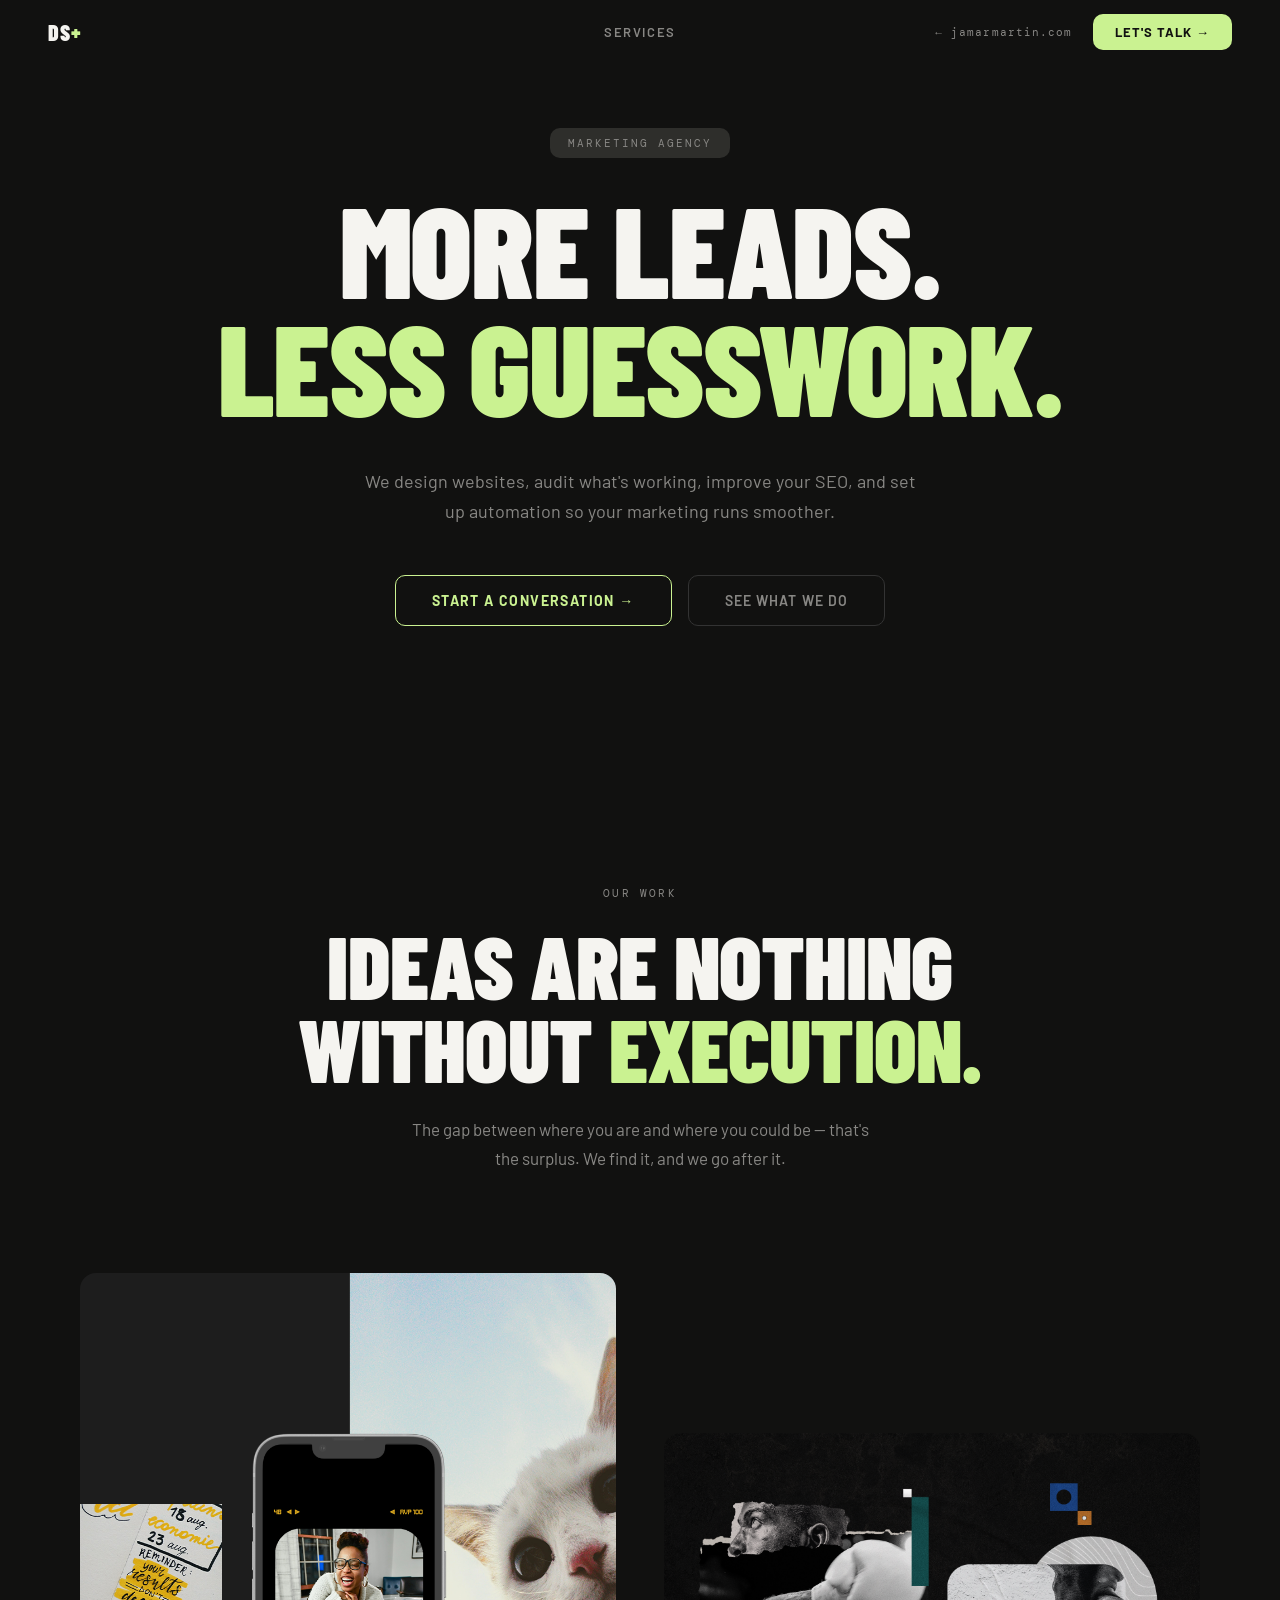
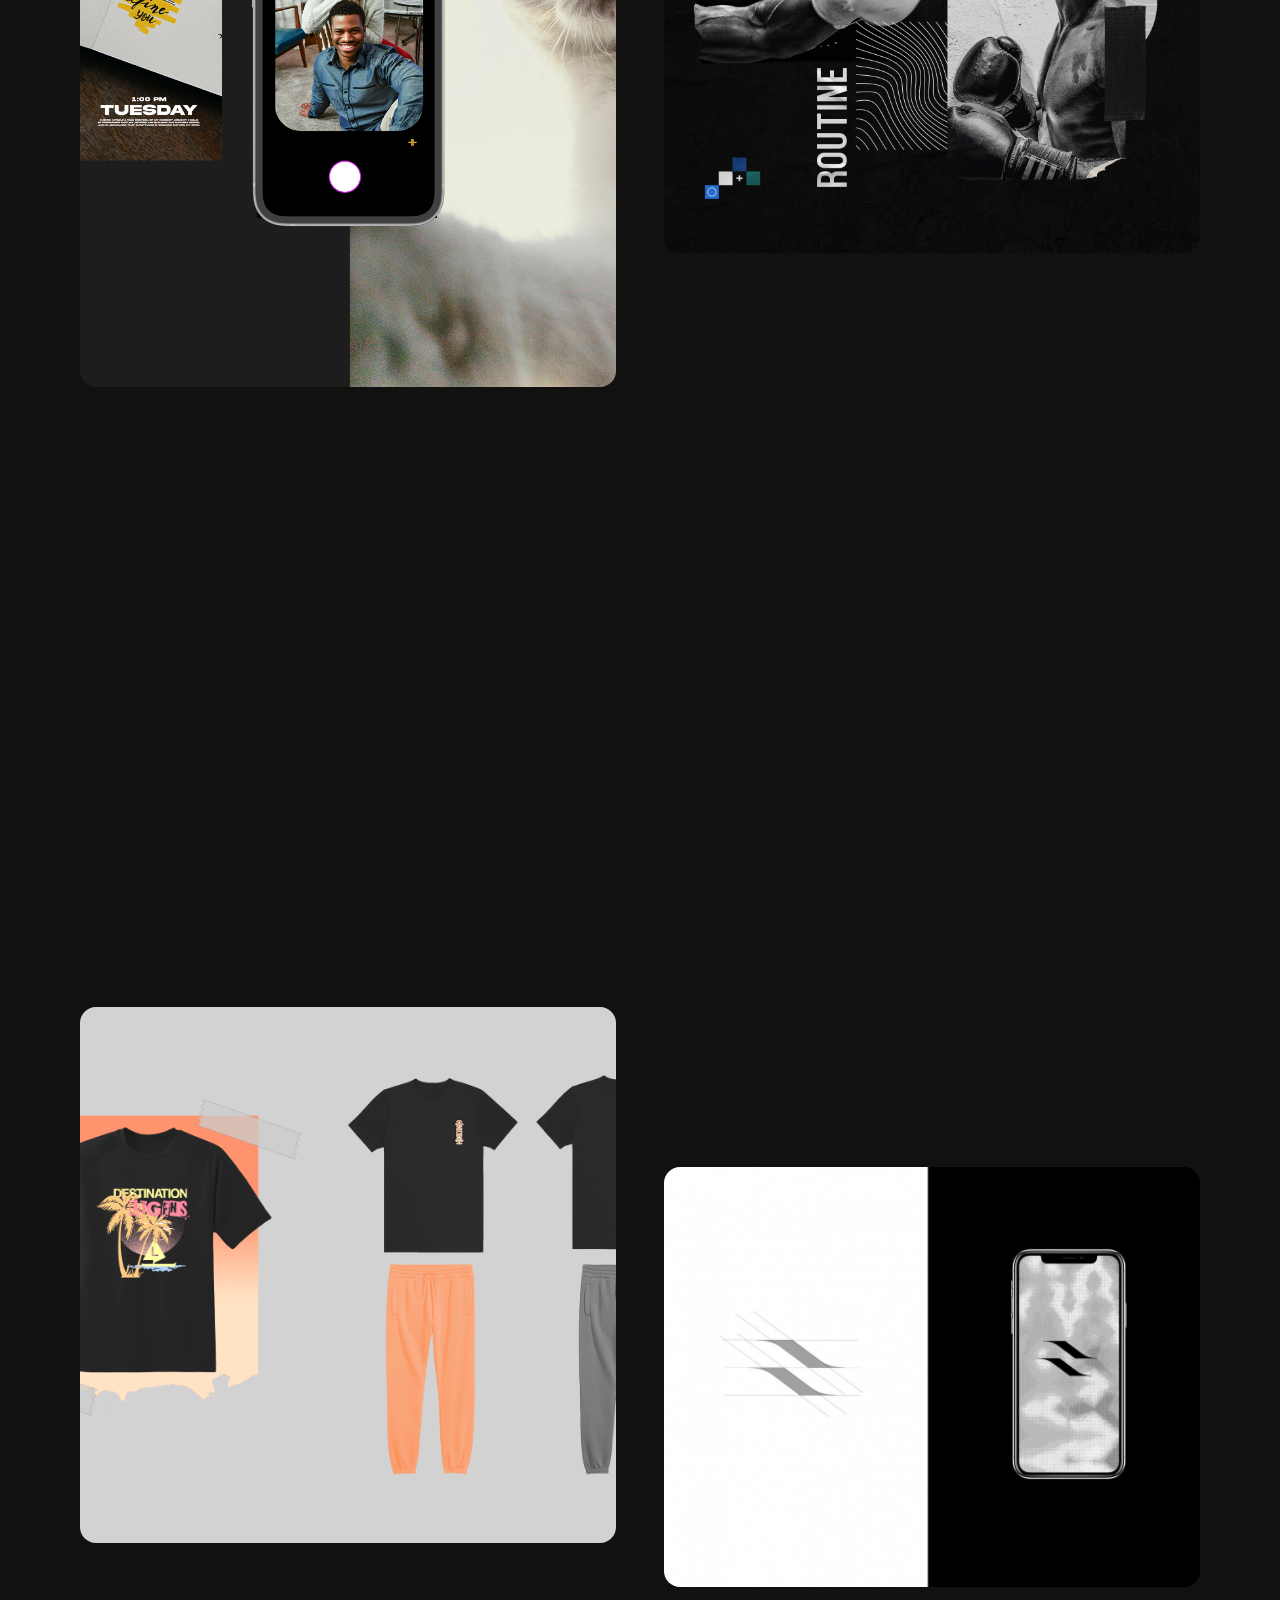
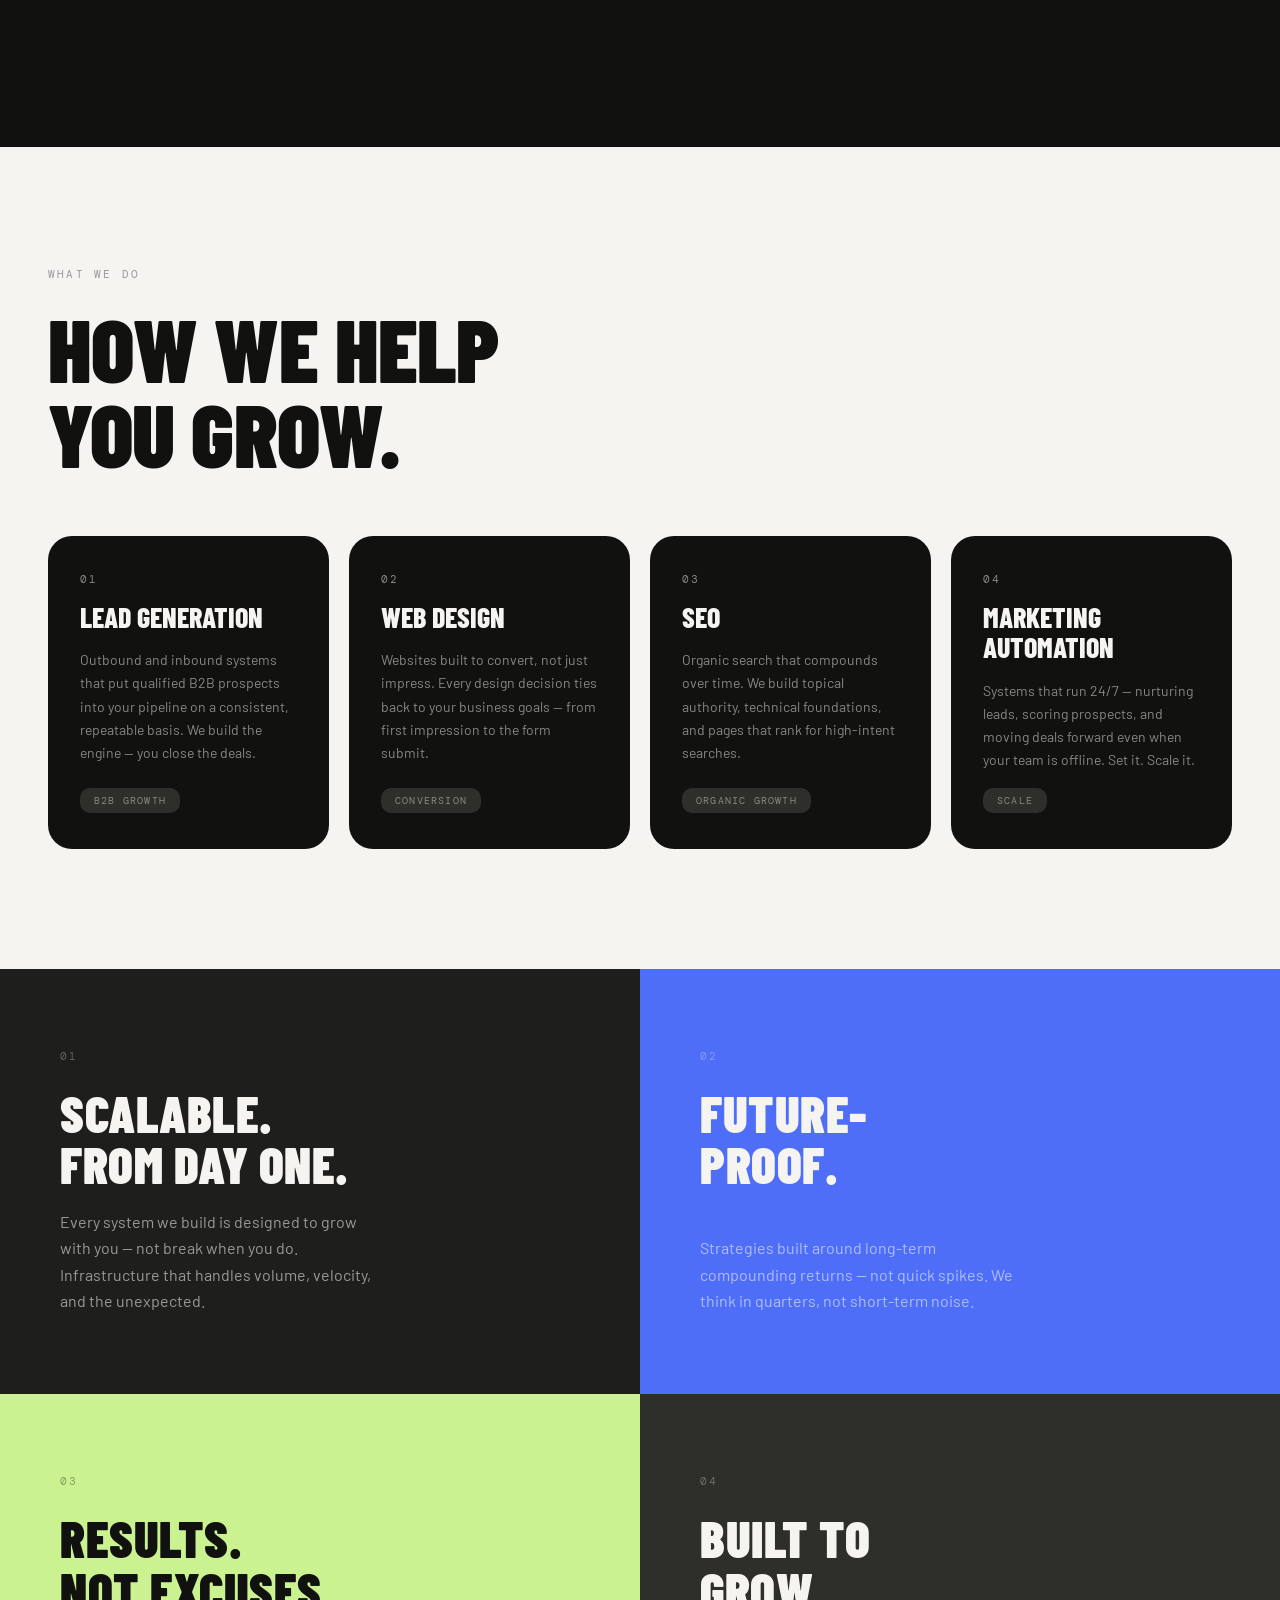
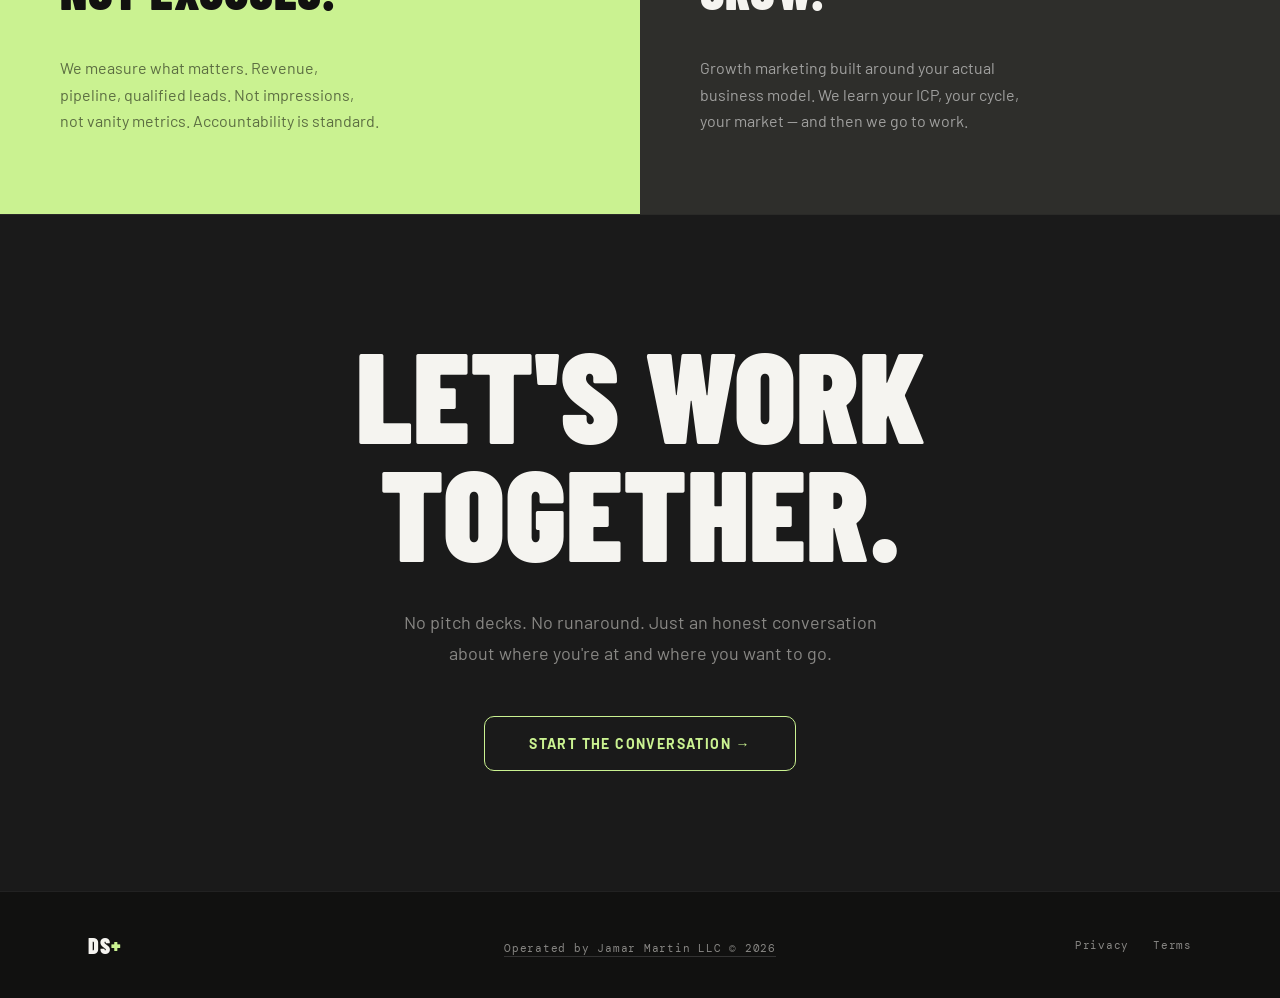
==== digital/index.html @ c79d4643 "Update index.html" ====
<!DOCTYPE html>
<html lang="en">
<head>
  <meta charset="UTF-8">
  <meta name="viewport" content="width=device-width, initial-scale=1.0">
  <link rel="preconnect" href="https://fonts.googleapis.com">
  <link href="https://fonts.googleapis.com/css2?family=Barlow+Condensed:wght@700;800;900&family=Barlow:wght@400;500;600&family=DM+Mono:wght@300;400&display=swap" rel="stylesheet">
  <link rel="icon" type="image/png" href="/digital/img/favicon.png">
  <link rel="stylesheet" href="/digital/digital.css">
  <title>Digital Surplus | Lead Generation & Web Design</title>
</head>
<body>
<!-- NAV -->
<div class="nav-wrap" id="mainNav"><nav>
  <a href="/digital/" class="nav-logo">DS<span>+</span></a>
  <div class="nav-center">
    <a href="/digital/services">Services</a>
  </div>
  <div class="nav-right">
    <a href="https://jamarmartin.com" class="nav-back">← jamarmartin.com</a>
    <a href="/digital/contact" class="nav-cta">Let's Talk →</a>
  </div>
</nav></div>

<!-- HERO -->
<section class="hero">
  <div class="hero-tag">Marketing Agency</div>
  <h1>
    More Leads.<br>
    <em>Less Guesswork.</em>
  </h1>
  <p class="hero-sub">We design websites, audit what's working, improve your SEO, and set up automation so your marketing runs smoother.</p>
  <div class="hero-btns">
    <a href="/digital/contact" class="btn-primary">Start a Conversation →</a>
    <a href="/digital/services" class="btn-outline">See What We Do</a>
  </div>
</section>

<!-- WORK SHOWCASE -->
<section class="work-section">
  <div class="work-header">
    <div class="work-label">Our Work</div>
    <h2 class="work-title reveal">Ideas Are Nothing<br>Without <span>Execution.</span></h2>
    <p class="work-sub reveal reveal-delay-1">The gap between where you are and where you could be — that's the surplus. We find it, and we go after it.</p>
  </div>
  <div class="work-grid">
    <div class="work-col">
      <div class="work-tile reveal">
        <img src="/digital/img/project1.jpg" class="work-img work-img--tall" alt="">
        <!-- <div class="work-meta">
          <div class="work-name">Project Name</div>
          <div class="work-desc">Short description of the work done and the result achieved for this client.</div>
        </div> -->
      </div>
      <div class="work-tile reveal reveal-delay-1">
        <img src="/digital/img/project2.jpg" class="work-img work-img--wide" alt="">
        <!-- <div class="work-meta">
          <div class="work-name">Project Name</div>
          <div class="work-desc">Short description of the work done and the result achieved for this client.</div>
        </div> -->
      </div>
      <div class="work-tile reveal">
        <img src="/digital/img/project3.jpg" class="work-img work-img--square" alt="">
        <!-- <div class="work-meta">
          <div class="work-name">Project Name</div>
          <div class="work-desc">Short description of the work done and the result achieved for this client.</div>
        </div> -->
      </div>
    </div>
    <div class="work-col">
      <div class="work-tile reveal reveal-delay-2">
        <img src="/digital/img/project4.jpg" class="work-img work-img--wide" alt="">
        <!-- <div class="work-meta">
          <div class="work-name">Project Name</div>
          <div class="work-desc">Short description of the work done and the result achieved for this client.</div>
        </div> -->
      </div>
      <div class="work-tile reveal reveal-delay-1">
        <img src="/digital/img/project5.jpg" class="work-img work-img--tall" alt="">
        <!-- <div class="work-meta">
          <div class="work-name">Project Name</div>
          <div class="work-desc">Short description of the work done and the result achieved for this client.</div>
        </div> -->
      </div>
      <div class="work-tile reveal reveal-delay-2">
        <img src="/digital/img/project6.jpg" class="work-img work-img--wide" alt="">
        <!-- <div class="work-meta">
          <div class="work-name">Project Name</div>
          <div class="work-desc">Short description of the work done and the result achieved for this client.</div>
        </div> -->
      </div>
    </div>
  </div>
</section>

<!-- SERVICES -->
<section class="white-section" id="services">
  <div class="ws-label">What We Do</div>
  <h2 class="ws-title reveal">How We Help<br>You Grow.</h2>
  <div class="services-grid">
    <div class="service-card reveal reveal-delay-1">
      <div class="service-num">01</div>
      <div class="service-name">Lead Generation</div>
      <div class="service-desc">Outbound and inbound systems that put qualified B2B prospects into your pipeline on a consistent, repeatable basis. We build the engine — you close the deals.</div>
      <div class="service-tag">B2B Growth</div>
    </div>
    <div class="service-card reveal reveal-delay-2">
      <div class="service-num">02</div>
      <div class="service-name">Web Design</div>
      <div class="service-desc">Websites built to convert, not just impress. Every design decision ties back to your business goals — from first impression to the form submit.</div>
      <div class="service-tag">Conversion</div>
    </div>
    <div class="service-card reveal reveal-delay-3">
      <div class="service-num">03</div>
      <div class="service-name">SEO</div>
      <div class="service-desc">Organic search that compounds over time. We build topical authority, technical foundations, and pages that rank for high-intent searches.</div>
      <div class="service-tag">Organic Growth</div>
    </div>
    <div class="service-card reveal reveal-delay-4">
      <div class="service-num">04</div>
      <div class="service-name">Marketing Automation</div>
      <div class="service-desc">Systems that run 24/7 — nurturing leads, scoring prospects, and moving deals forward even when your team is offline. Set it. Scale it.</div>
      <div class="service-tag">Scale</div>
    </div>
  </div>
</section>

<!-- RESULTS 
<section class="results-section" id="results">
  <div class="results-left reveal">
    <div class="ws-label">Why It Works</div>
    <h2>You Need Results.<br>We Deliver Them.</h2>
    <p>We build the full-stack growth system behind sustainable B2B revenue. Strategy, execution, and iteration in one place.</p>
    <a href="/digital/contact" class="btn-results">Talk to Us →</a>
  </div>
  <div class="results-right reveal reveal-delay-1">
    <div class="stat-card">
      <div class="stat-num">3×</div>
      <div class="stat-label">Average pipeline increase in first 90 days</div>
    </div>
    <div class="stat-card">
      <div class="stat-num">60%</div>
      <div class="stat-label">Lower cost per qualified lead vs. paid-only</div>
    </div>
    <div class="stat-card">
      <div class="stat-num">24/7</div>
      <div class="stat-label">Automated systems working while you sleep</div>
    </div>
    <div class="stat-card">
      <div class="stat-num">4</div>
      <div class="stat-label">Focused services. No bloat. No confusion.</div>
    </div>
  </div>
</section> -->

  
<!-- COLOR BLOCKS -->
<div class="color-blocks">
  <div class="color-block color-block-1 reveal">
    <div>
      <div class="block-num">01</div>
      <div class="block-title">Scalable.<br>From Day One.</div>
    </div>
    <div class="block-desc">Every system we build is designed to grow with you — not break when you do. Infrastructure that handles volume, velocity, and the unexpected.</div>
  </div>
  <div class="color-block color-block-2 reveal reveal-delay-1">
    <div>
      <div class="block-num">02</div>
      <div class="block-title">Future-<br>Proof.</div>
    </div>
    <div class="block-desc">Strategies built around long-term compounding returns — not quick spikes. We think in quarters, not short-term noise.</div>
  </div>
  <div class="color-block color-block-3 reveal reveal-delay-2">
    <div>
      <div class="block-num">03</div>
      <div class="block-title">Results.<br>Not Excuses.</div>
    </div>
    <div class="block-desc">We measure what matters. Revenue, pipeline, qualified leads. Not impressions, not vanity metrics. Accountability is standard.</div>
  </div>
  <div class="color-block color-block-4 reveal reveal-delay-3">
    <div>
      <div class="block-num">04</div>
      <div class="block-title">Built to<br>Grow.</div>
    </div>
    <div class="block-desc">Growth marketing built around your actual business model. We learn your ICP, your cycle, your market — and then we go to work.</div>
  </div>
</div>

<!-- CTA -->
<section class="cta-section">
  <h2 class="reveal">Let's Work<br>Together.</h2>
  <p class="reveal reveal-delay-1">No pitch decks. No runaround. Just an honest conversation about where you're at and where you want to go.</p>
  <a href="/digital/contact" class="btn-cta reveal reveal-delay-2">Start the Conversation →</a>
</section>

<!-- FOOTER -->
<footer>
  <div class="footer-inner">
    <div class="footer-logo">DS<span>+</span></div>
    <div class="footer-center">
      <a href="https://jamarmartin.com" target="_blank">Operated by Jamar Martin LLC &copy; 2026</a>
    </div>
    <div class="footer-right">
      <a href="https://jamarmartin.com/privacy-policy">Privacy</a>
      <a href="https://jamarmartin.com/terms-of-service">Terms</a>
    </div>
  </div>
</footer>
<script src="/digital/digital.js"></script>
</body>
</html>
---- digital/digital.css ----
/* ══════════════════════════════════════════
   Digital Surplus — Shared Stylesheet
   /digital/digital.css
══════════════════════════════════════════ */


*, *::before, *::after { box-sizing: border-box; margin: 0; padding: 0; }

:root {
  --black: #111110;
  --white: #f5f4f0;
  --grey: #1e1e1c;
  --mid: #2e2e2b;
  --muted: #888784;
  --accent: #caf291;
  --accent2: #4f6ef7;
  --ink: #f5f4f0;
}

html { scroll-behavior: smooth; }

body {
  font-family: 'Barlow', sans-serif;
  background: var(--black);
  color: var(--ink);
  overflow-x: hidden;
}

a { text-decoration: none; color: inherit; }

/* ── NAV ─────────────────────────────────────────── */
.nav-wrap {
  position: fixed;
  top: 0; left: 0; right: 0;
  z-index: 100;
  transition: top 0.4s cubic-bezier(0.4,0,0.2,1);
}
.nav-wrap.hidden { top: -90px !important; }

nav {
  width: 100%;
  background: transparent;
  border-bottom: 1px solid transparent;
  border-radius: 0;
  display: flex;
  align-items: center;
  justify-content: space-between;
  padding: 0 48px;
  height: 64px;
  transition: all 0.4s cubic-bezier(0.4,0,0.2,1);
  position: relative;
}

.nav-wrap.scrolled {
  top: 16px;
  display: flex;
  justify-content: center;
  pointer-events: none;
}
.nav-wrap.scrolled nav {
  pointer-events: all;
  width: 820px;
  max-width: calc(100vw - 40px);
  background: #fff;
  border: 1px solid #e0e0dc;
  border-radius: 10px;
  padding: 0 8px 0 28px;
  height: 54px;
  box-shadow: 0 8px 40px rgba(0,0,0,0.15);
}
.nav-wrap.scrolled .nav-logo { color: #111; }
.nav-wrap.scrolled .nav-logo span { color: #111; }
.nav-wrap.scrolled .nav-center a { color: #888; }
.nav-wrap.scrolled .nav-center a:hover { color: #111; }
.nav-wrap.scrolled .nav-back { display: none; }
/* scrolled always wins over light-hero */
.nav-wrap.scrolled.light-hero .nav-logo { color: #111; }
.nav-wrap.scrolled.light-hero .nav-logo span { color: #111; }
.nav-wrap.scrolled.light-hero .nav-center a { color: #888; }
.nav-wrap.scrolled.light-hero .nav-back { display: none; }


.nav-logo {
  font-family: 'Barlow Condensed', sans-serif;
  font-size: 22px; font-weight: 900;
  letter-spacing: 0.04em; text-transform: uppercase;
  color: var(--ink); transition: color 0.35s;
}
.nav-logo span { color: var(--accent); transition: color 0.35s; }

.nav-center {
  position: absolute; left: 50%; transform: translateX(-50%);
  display: flex; gap: 40px;
}
.nav-center a {
  font-family: 'Barlow', sans-serif;
  font-size: 13px; font-weight: 600;
  letter-spacing: 0.12em; text-transform: uppercase;
  color: var(--muted); transition: color 0.2s;
}
.nav-center a:hover { color: var(--ink); }

.nav-right { display: flex; align-items: center; gap: 20px; }
.nav-back {
  font-family: 'DM Mono', monospace;
  font-size: 11px; letter-spacing: 0.1em;
  color: var(--muted); transition: color 0.2s;
}
.nav-back:hover { color: var(--ink); }

.nav-cta {
  background: var(--accent);
  color: var(--black) !important;
  padding: 10px 22px; border-radius: 10px;
  font-family: 'Barlow', sans-serif;
  font-size: 13px; font-weight: 700;
  letter-spacing: 0.08em; text-transform: uppercase;
  transition: background 0.2s; white-space: nowrap;
}
.nav-cta:hover { background: #caf291; }


/* ── NAV LIGHT HERO (use on dark/colored hero pages) ── */
.nav-wrap.light-hero .nav-logo { color: var(--ink); }
.nav-wrap.light-hero .nav-logo span { color: var(--accent); }
.nav-wrap.light-hero .nav-center a { color: rgba(255,255,255,0.75); }
.nav-wrap.light-hero .nav-center a:hover { color: #fff; }
.nav-wrap.light-hero .nav-back { color: rgba(255,255,255,0.65); }
.nav-wrap.light-hero .nav-back:hover { color: #fff; }

/* ── FOOTER ──────────────────────────────────────── */
footer {
  background: var(--black); border-top: 1px solid #222; padding: 40px 0;
}
.footer-inner {
  display: grid; grid-template-columns: 1fr auto 1fr;
  align-items: center; gap: 24px;
  max-width: 1200px; margin: 0 auto; padding: 0 48px;
}
.footer-logo {
  font-family: 'Barlow Condensed', sans-serif;
  font-size: 22px; font-weight: 900;
  text-transform: uppercase; letter-spacing: 0.04em;
}
.footer-logo span { color: var(--accent); }
.footer-center { text-align: center; }
.footer-center a {
  font-family: 'DM Mono', monospace;
  font-size: 11px; color: var(--muted);
  letter-spacing: 0.07em;
  border-bottom: 1px solid #333; padding-bottom: 1px;
  transition: color 0.2s, border-color 0.2s;
}
.footer-center a:hover { color: var(--ink); border-color: var(--muted); }
.footer-right { display: flex; gap: 24px; justify-content: flex-end; }
.footer-right a {
  font-family: 'DM Mono', monospace;
  font-size: 11px; color: var(--muted);
  letter-spacing: 0.07em; transition: color 0.2s; white-space: nowrap;
}
.footer-right a:hover { color: var(--ink); }

/* ── SCROLL REVEAL ───────────────────────────────── */
.reveal { opacity: 0; transform: translateY(32px); transition: opacity 0.7s ease, transform 0.7s ease; }
.reveal.visible { opacity: 1; transform: translateY(0); }
.reveal-delay-1 { transition-delay: 0.1s; }
.reveal-delay-2 { transition-delay: 0.2s; }
.reveal-delay-3 { transition-delay: 0.3s; }
.reveal-delay-4 { transition-delay: 0.4s; }


/* ══════════════════════════════════════════
   INDEX PAGE
══════════════════════════════════════════ */

/* ── HERO ────────────────────────────────────────── */
.hero {
  background: var(--black);
  padding: 128px 48px 100px;
  text-align: center;
  position: relative;
  overflow: hidden;
}

.hero-tag {
  display: inline-block;
  background: var(--mid); color: var(--muted);
  font-family: 'DM Mono', monospace;
  font-size: 11px; letter-spacing: 0.18em;
  text-transform: uppercase;
  padding: 8px 18px; border-radius: 10px;
  margin-bottom: 32px;
}

.hero h1 {
  font-family: 'Barlow Condensed', sans-serif;
  font-size: clamp(72px, 10vw, 148px);
  font-weight: 900; line-height: 0.92;
  letter-spacing: -0.01em; text-transform: uppercase;
  color: var(--ink); margin-bottom: 40px;
}
.hero h1 em { font-style: normal; color: var(--accent); display: block; }

.hero-sub {
  font-size: 18px; font-weight: 400;
  color: var(--muted); max-width: 560px;
  margin: 0 auto 48px; line-height: 1.7;
}

.hero-btns { display: flex; gap: 16px; justify-content: center; align-items: center; }

.btn-primary {
  background: transparent;
  color: var(--accent);
  border: 1.5px solid var(--accent);
  padding: 16px 36px;
  border-radius: 10px;
  font-weight: 700;
  font-size: 14px;
  letter-spacing: 0.1em;
  text-transform: uppercase;
  transition: background 0.2s, color 0.2s, transform 0.2s;
}
.btn-primary:hover { background: var(--accent); color: var(--black); transform: translateY(-2px); }

.btn-results {
  background: var(--accent);
  color: var(--black);
  border: none;
  padding: 16px 36px; border-radius: 10px;
  font-weight: 700; font-size: 14px;
  letter-spacing: 0.1em; text-transform: uppercase;
  transition: background 0.2s, transform 0.2s;
  display: inline-block;
}
.btn-results:hover { background: #b8e87a; transform: translateY(-2px); }

.btn-outline {
  border: 1px solid #333; color: var(--muted);
  padding: 16px 36px; border-radius: 10px;
  font-weight: 600; font-size: 14px;
  letter-spacing: 0.08em; text-transform: uppercase;
  transition: border-color 0.2s, color 0.2s;
}
.btn-outline:hover { border-color: var(--ink); color: var(--ink); }

/* ── WHITE SECTION ───────────────────────────────── */
.white-section {
  background: var(--white); color: var(--black);
  padding: 120px 48px;
}

.ws-label {
  font-family: 'DM Mono', monospace;
  font-size: 11px; letter-spacing: 0.2em;
  text-transform: uppercase; color: #999;
  margin-bottom: 24px;
}

.ws-title {
  font-family: 'Barlow Condensed', sans-serif;
  font-size: clamp(52px, 7vw, 96px);
  font-weight: 900; text-transform: uppercase;
  line-height: 0.95; letter-spacing: -0.01em;
  color: var(--black); margin-bottom: 60px;
  max-width: 800px;
}

.services-grid {
  display: grid;
  grid-template-columns: repeat(4, 1fr);
  gap: 20px;
}

.service-card {
  background: #111110; border-radius: 24px;
  padding: 36px 32px; color: var(--ink);
  display: flex; flex-direction: column;
  gap: 16px;
}

.service-num {
  font-family: 'DM Mono', monospace;
  font-size: 11px; letter-spacing: 0.16em; color: var(--muted);
}
.service-name {
  font-family: 'Barlow Condensed', sans-serif;
  font-size: 28px; font-weight: 800;
  text-transform: uppercase; line-height: 1.1; color: var(--ink);
}
.service-desc {
  font-size: 14px; font-weight: 400;
  color: var(--muted); line-height: 1.65; flex: 1;
}
.service-tag {
  display: inline-block; background: var(--mid);
  color: var(--muted); font-family: 'DM Mono', monospace;
  font-size: 10px; letter-spacing: 0.12em;
  text-transform: uppercase; padding: 6px 14px;
  border-radius: 10px; align-self: flex-start;
}

/* ── WORK SHOWCASE ───────────────────────────────── */
.work-section {
  background: var(--black);
  padding: 160px 0;
}
.work-header {
  max-width: 900px; margin: 0 auto;
  padding: 0 48px; margin-bottom: 100px;
  text-align: center;
}
.work-label {
  font-family: 'DM Mono', monospace;
  font-size: 11px; letter-spacing: 0.2em;
  text-transform: uppercase; color: var(--muted);
  margin-bottom: 24px;
}
.work-title {
  font-family: 'Barlow Condensed', sans-serif;
  font-size: clamp(48px, 7vw, 88px);
  font-weight: 900; text-transform: uppercase;
  line-height: 0.95; letter-spacing: -0.01em;
  color: var(--ink); margin-bottom: 24px;
}
.work-title span { color: var(--accent); }
.work-sub {
  font-size: 17px; color: var(--muted);
  max-width: 480px; line-height: 1.7;
  margin: 0 auto;
}
.work-grid {
  display: grid;
  grid-template-columns: 1fr 1fr;
  column-gap: 48px;
  row-gap: 0;
  max-width: 1440px; margin: 0 auto;
  padding: 0 80px;
  align-items: start;
}
.work-col { display: flex; flex-direction: column; gap: 100px; }
.work-col:last-child { margin-top: 160px; }
.work-tile {
  background: transparent;
}
.work-placeholder {
  width: 100%;
  background: #1a1a18;
  border-radius: 16px;
  overflow: hidden;
  border: 1px solid #242422;
  display: flex; align-items: center; justify-content: center;
  position: relative;
}
.work-placeholder::after {
  content: '';
}

.work-img {
  width: 100%;
  display: block;
  border-radius: 16px;
  object-fit: cover;
  object-position: center;
}
.work-img--tall   { aspect-ratio: 3/4; min-height: 520px; }
.work-img--wide   { aspect-ratio: 4/3; min-height: 420px; }
.work-img--square { aspect-ratio: 1/1; }

.work-meta {
  padding: 24px 4px 0;
}
.work-name {
  font-family: 'Barlow Condensed', sans-serif;
  font-size: clamp(26px, 3vw, 36px);
  font-weight: 900; text-transform: uppercase;
  color: var(--ink); line-height: 1.1;
  margin-bottom: 10px;
}
.work-desc {
  font-size: 15px; color: var(--muted);
  line-height: 1.65; max-width: 400px;
}
@media (max-width: 1100px) and (min-width: 640px) {
  .work-grid { column-gap: 24px; padding: 0 32px; }
  .work-col:last-child { margin-top: 60px; }
}
@media (max-width: 900px) {
  .work-grid { grid-template-columns: 1fr; padding: 0 24px; }
  .work-col:last-child { margin-top: 0; }
  .work-header { padding: 0 24px; }
  .work-placeholder { min-height: auto !important; }
}
/* ── RESULTS ─────────────────────────────────────── *
.results-section {
  background: var(--white); color: var(--black);
  padding: 120px 48px;
  display: grid; grid-template-columns: 1fr 1fr;
  gap: 80px; align-items: center;
}
.results-left h2 {
  font-family: 'Barlow Condensed', sans-serif;
  font-size: clamp(48px, 6vw, 80px);
  font-weight: 900; text-transform: uppercase;
  line-height: 0.95; color: var(--black); margin-bottom: 28px;
}
.results-left p { font-size: 17px; line-height: 1.75; color: #555; margin-bottom: 40px; }
.results-right { display: grid; grid-template-columns: 1fr 1fr; gap: 16px; }
.stat-card { background: var(--black); border-radius: 20px; padding: 32px 28px; color: var(--ink); }
.stat-num {
  font-family: 'Barlow Condensed', sans-serif;
  font-size: 52px; font-weight: 900;
  color: var(--accent); line-height: 1; margin-bottom: 8px;
}
.stat-label { font-size: 14px; color: var(--muted); font-weight: 500; line-height: 1.5; }

/* ── COLOR BLOCKS ────────────────────────────────── */
.color-blocks {
  display: grid;
  grid-template-columns: 1fr 1fr;
  gap: 0;
}

.color-block {
  padding: 80px 60px;
  min-height: 420px;
  display: flex;
  flex-direction: column;
  justify-content: space-between;
  border-radius: 0;
  position: relative;
  overflow: hidden;
}

.color-block-1 { background: var(--grey); }
.color-block-2 { background: var(--accent2); }
.color-block-3 { background: var(--accent); }
.color-block-4 { background: var(--mid); }

.block-num {
  font-family: 'DM Mono', monospace;
  font-size: 11px; letter-spacing: 0.18em;
  color: rgba(255,255,255,0.3); margin-bottom: 24px;
}
.color-block-3 .block-num { color: rgba(0,0,0,0.35); }

.block-title {
  font-family: 'Barlow Condensed', sans-serif;
  font-size: clamp(36px, 4vw, 56px);
  font-weight: 900; text-transform: uppercase;
  line-height: 1; letter-spacing: 0.01em;
  color: var(--ink); margin-bottom: 20px;
}
.color-block-3 .block-title { color: var(--black); }

.block-desc {
  font-size: 16px; font-weight: 400;
  line-height: 1.65; color: rgba(255,255,255,0.55);
  max-width: 320px;
}
.color-block-3 .block-desc { color: rgba(0,0,0,0.55); }
    
/* ── CTA ─────────────────────────────────────────── */
.cta-section {
  background: #1a1a1a; padding: 120px 48px;
  text-align: center; border-top: 1px solid #2a2a28;
}
.cta-section h2 {
  font-family: 'Barlow Condensed', sans-serif;
  font-size: clamp(64px, 10vw, 130px);
  font-weight: 900; text-transform: uppercase;
  line-height: 0.92; color: var(--ink); margin-bottom: 36px;
}
.cta-section p {
  font-size: 18px; color: var(--muted);
  max-width: 480px; margin: 0 auto 48px; line-height: 1.7;
}
.btn-cta {
  background: transparent;
  color: var(--accent);
  border: 1.5px solid var(--accent);
  padding: 18px 44px;
  border-radius: 10px;
  font-weight: 700;
  font-size: 14px;
  letter-spacing: 0.1em;
  text-transform: uppercase;
  display: inline-block;
  transition: background 0.2s, color 0.2s, transform 0.2s;
}
.btn-cta:hover { background: var(--accent); color: var(--black); transform: translateY(-2px); }

/* underline word */
.underline-word { position: relative; display: inline-block; }
.word-underline {
  position: absolute; bottom: -12px; left: 0;
  width: 100%; height: auto; pointer-events: none;
}

/* ── RESPONSIVE ──────────────────────────────────── */
@media (max-width: 900px) {
  
  
  .hero {
  padding-top: 64px; padding: 80px 24px 60px; }
  .color-blocks { grid-template-columns: 1fr; }
  .white-section { padding: 80px 24px; }
  .services-grid { grid-template-columns: 1fr 1fr; gap: 14px; }
  .statement { padding: 100px 24px; }
  .results-section { grid-template-columns: 1fr; padding: 80px 24px; gap: 48px; }
  .results-right { grid-template-columns: 1fr 1fr; }
  .cta-section { padding: 80px 24px; }
  
  
}
@media (max-width: 640px) {
  .services-grid { grid-template-columns: 1fr; }
  .hero-btns { flex-direction: column; }
}


/* ══════════════════════════════════════════
   SERVICES PAGE
══════════════════════════════════════════ */

/* PAGE HEADER */
.page-header {
  background: #4f6ef7;
  min-height: 100vh;
  display: flex;
  align-items: center;
  border-bottom: 1px solid #3d5de0;
  padding-top: 64px;
}
.page-header-left {
  display: flex;
  flex-direction: column;
  gap: 20px;
}
.page-tag {
  display: inline-block;
  background: var(--black);
  color: var(--white);
  font-family: 'Barlow Condensed', sans-serif;
  font-size: 13px; font-weight: 800;
  letter-spacing: 0.12em; text-transform: uppercase;
  padding: 7px 16px; border-radius: 6px;
  align-self: flex-start;
}
.page-header h1 {
  font-family: 'Barlow Condensed', sans-serif;
  font-size: clamp(64px, 8vw, 108px);
  font-weight: 900; text-transform: uppercase; line-height: 0.93;
  color: var(--ink);
}
.page-header h1 span { color: var(--accent); }
.page-header p { font-size: 17px; color: rgba(255,255,255,0.7); max-width: 420px; line-height: 1.75; }

.page-header-right {
  position: relative;
  height: 540px;
}
.hero-img-main {
  position: absolute; top: 0; right: 0;
  width: 72%; height: 360px;
  border-radius: 20px; overflow: hidden; background: rgba(255,255,255,0.15);
}
.hero-img-main img { width: 100%; height: 100%; object-fit: cover; }
.hero-img-sub {
  position: absolute; bottom: 0; left: 0;
  width: 58%; height: 260px;
  border-radius: 20px; overflow: hidden; background: rgba(255,255,255,0.1);
  border: 5px solid #4f6ef7;
}
.hero-img-sub img { width: 100%; height: 100%; object-fit: cover; }


.underline-word { position: relative; display: inline-block; }
.word-underline {
  position: absolute; bottom: -14px; left: 0;
  width: 100%; height: auto; pointer-events: none;
}

/* SERVICE SECTIONS */
.service-section {
  padding: 100px 0;
}
.service-section-inner {
  max-width: 1400px;
  margin: 0 auto;
  padding: 0 80px;
  width: 100%;
  display: grid;
  grid-template-columns: 1fr 1fr;
  gap: 120px;
  align-items: center;
}
@media (max-width: 1500px) { .service-section-inner { padding: 0 60px; } }
@media (max-width: 900px) { .service-section-inner { grid-template-columns: 1fr; padding: 0 24px; gap: 40px; } }

#s-leads { background: var(--dark); color: var(--ink); }
#s-web   { background: var(--white); color: var(--black); }
#s-seo   { background: var(--dark); color: var(--ink); }
#s-auto  { background: var(--white); color: var(--black); }

#s-leads .s-num, #s-seo .s-num { color: rgba(255,255,255,0.1); }
#s-leads .s-label, #s-seo .s-label { color: var(--muted); }
#s-leads .s-title, #s-seo .s-title { color: var(--ink); }
#s-leads .s-body, #s-seo .s-body { color: var(--muted); }
#s-leads .s-bullets li, #s-seo .s-bullets li { color: var(--muted); }
#s-web .s-num, #s-auto .s-num { color: rgba(0,0,0,0.07); }
#s-web .s-label, #s-auto .s-label { color: #999; }
#s-web .s-title, #s-auto .s-title { color: var(--black); }
#s-web .s-body, #s-auto .s-body { color: #555; }
#s-web .s-bullets li, #s-auto .s-bullets li { color: #666; }

/* Alternate image side — light sections flip visual left */
#s-web .s-visual, #s-auto .s-visual { order: -1; }

.s-content { display: flex; flex-direction: column; gap: 20px; }

.s-num {
  font-family: 'Barlow Condensed', sans-serif;
  font-size: 100px; font-weight: 900; line-height: 1;
  color: rgba(0,0,0,0.07); letter-spacing: -0.03em;
  margin-bottom: -16px;
}

.s-label {
  font-family: 'DM Mono', monospace;
  font-size: 11px; letter-spacing: 0.2em; text-transform: uppercase; color: #999;
}

.s-title {
  font-family: 'Barlow Condensed', sans-serif;
  font-size: clamp(44px, 5.5vw, 72px);
  font-weight: 900; text-transform: uppercase; line-height: 0.95;
  color: var(--black);
}

.s-body { font-size: 17px; line-height: 1.75; color: #555; max-width: 440px; }

.s-bullets { display: flex; flex-direction: column; gap: 10px; list-style: none; }
.s-bullets li {
  font-size: 15px; color: #666;
  padding-left: 20px; position: relative; line-height: 1.55;
}
.s-bullets li::before { content: '→'; position: absolute; left: 0; color: var(--accent); font-weight: 700; }



.btn-dark-sm {
  display: inline-block;
  align-self: flex-start;
  background: transparent;
  color: var(--ink);
  border: 1.5px solid rgba(255,255,255,0.35);
  padding: 14px 28px; border-radius: 10px;
  font-weight: 700; font-size: 13px;
  letter-spacing: 0.1em; text-transform: uppercase;
  transition: border-color 0.2s, color 0.2s, transform 0.2s;
}
.btn-dark-sm:hover { border-color: var(--ink); color: var(--ink); transform: translateY(-2px); }

.btn-accent-sm {
  display: inline-flex; align-items: center; gap: 10px;
  background: var(--accent); color: var(--black);
  padding: 14px 28px; border-radius: 10px;
  font-weight: 700; font-size: 13px; letter-spacing: 0.08em; text-transform: uppercase;
  align-self: flex-start; transition: background 0.2s, transform 0.2s;
}
.btn-accent-sm:hover { background: #caf291; transform: translateY(-2px); }

/* VISUAL BLOCKS */
.s-visual {
  border-radius: 24px;
  overflow: hidden;
  aspect-ratio: 4/3;
  display: flex;
  align-items: center;
  justify-content: center;
  position: relative;
}

.s-visual-inner {
  width: 100%; height: 100%;
  display: flex; align-items: center; justify-content: center;
  position: relative; overflow: hidden;
}

.s-visual-icon {
  font-size: 80px;
  opacity: 0.18;
  position: absolute;
}

.s-visual-label {
  font-family: 'Barlow Condensed', sans-serif;
  font-size: 80px; font-weight: 900; text-transform: uppercase;
  letter-spacing: -0.02em; line-height: 1; opacity: 0.08;
  position: absolute;
  color: var(--ink);
}

/* Visual backgrounds */
#s-leads .s-visual { background: linear-gradient(135deg, #1a1d35 0%, #0e1124 100%); }
#s-web .s-visual   { background: linear-gradient(135deg, #1e2818 0%, #0f1a0c 100%); }
#s-seo .s-visual   { background: linear-gradient(135deg, #1a1d35 0%, #0a0c28 100%); }
#s-auto .s-visual  { background: linear-gradient(135deg, #1c1430 0%, #0e0820 100%); }

.visual-glow {
  position: absolute;
  width: 200px; height: 200px; border-radius: 50%;
  filter: blur(60px); opacity: 0.3;
}
#s-leads .visual-glow { background: #4f6ef7; top: 20%; left: 30%; }
#s-web .visual-glow   { background: var(--accent); top: 20%; left: 30%; }
#s-seo .visual-glow   { background: #4f52e8; top: 20%; left: 30%; }
#s-auto .visual-glow  { background: #8040c0; top: 20%; left: 30%; }

/* CTA STRIP */
.cta-strip {
  background: #1a1a1a;
  padding: 100px 0;
  text-align: center;
  border-top: 1px solid #2a2a28;
}
.cta-strip h2 {
  font-family: 'Barlow Condensed', sans-serif;
  font-size: clamp(56px, 8vw, 110px);
  font-weight: 900; text-transform: uppercase; line-height: 0.92;
  color: var(--ink); margin-bottom: 24px;
}
.cta-strip p { font-size: 18px; color: var(--muted); max-width: 440px; margin: 0 auto 44px; line-height: 1.7; }
.btn-dark-lg {
  display: inline-flex; align-items: center; gap: 12px;
  align-self: flex-start;
  background: var(--ink); color: var(--black);
  padding: 18px 42px; border-radius: 10px;
  font-weight: 700; font-size: 15px; letter-spacing: 0.08em; text-transform: uppercase;
  transition: background 0.2s, color 0.2s, transform 0.2s;
}
.btn-dark-lg:hover { background: var(--accent); color: var(--black); transform: translateY(-2px); }




/* REVEAL */


.rd1 { transition-delay: 0.12s; }
.rd2 { transition-delay: 0.24s; }

@media (max-width: 900px) {
  
  
  .page-header {
  padding-top: 64px; padding: 60px 0; min-height: auto; }
  .page-header > .container { grid-template-columns: 1fr !important; }
  .page-header-right { height: 320px; }
  .service-section { padding: 60px 0; }
  .service-section:nth-child(even) .s-visual { order: 0; }
  .s-visual { aspect-ratio: 16/9; }
  .cta-strip { padding: 80px 0; }
}

/* ── CONTAINER ───────────────────────────────────── */
.container {
  max-width: 1200px;
  margin: 0 auto;
  padding: 0 56px;
  width: 100%;
}
@media (max-width: 1300px) {
  .container { padding: 0 48px; }
}
@media (max-width: 900px) {
  .container { padding: 0 24px; }
}

/* Nav hide/show on scroll */


/* ══════════════════════════════════════════
   CONTACT PAGE
══════════════════════════════════════════ */

/* ── CONTAINER ───────────────────────────────────── */
.container {
  max-width: 1200px;
  margin: 0 auto;
  padding: 0 56px;
  width: 100%;
}
@media (max-width: 1300px) { .container { padding: 0 48px; } }
@media (max-width: 900px)  { .container { padding: 0 24px; } }

/* ── CONTACT MAIN ────────────────────────────────── */
.contact-main {
  background: var(--black);
  padding: 184px 0 140px;
  min-height: auto;
}

.contact-grid {
  display: grid;
  grid-template-columns: 1fr 1fr;
  gap: 80px;
  align-items: start;
  padding-bottom: 0;
}

/* LEFT */
.contact-left { display: flex; flex-direction: column; gap: 0; }

.contact-tag {
  display: inline-block;
  background: transparent;
  border: 2px solid #333;
  color: var(--ink);
  font-family: 'Barlow Condensed', sans-serif;
  font-size: 13px; font-weight: 800;
  letter-spacing: 0.14em; text-transform: uppercase;
  padding: 6px 14px; border-radius: 6px;
  margin-bottom: 28px; align-self: flex-start;
}

.contact-left h1 {
  font-family: 'Barlow Condensed', sans-serif;
  font-size: clamp(72px, 9vw, 120px);
  font-weight: 900; text-transform: uppercase;
  line-height: 0.88; letter-spacing: -0.01em;
  color: var(--ink);
  margin-bottom: 32px;
}

.contact-left h1 span { color: var(--accent); }

.contact-left p {
  font-size: 17px; color: var(--muted);
  line-height: 1.7; max-width: 400px;
  margin-bottom: 56px;
}

.contact-info-row {
  display: flex;
  gap: 48px;
  flex-wrap: wrap;
}

.info-col { display: flex; flex-direction: column; gap: 8px; }

.info-label {
  font-family: 'Barlow Condensed', sans-serif;
  font-size: 13px; font-weight: 800;
  letter-spacing: 0.14em; text-transform: uppercase;
  color: var(--ink);
}

.info-val {
  font-size: 15px; color: var(--muted);
  border-bottom: 1px solid #333; padding-bottom: 2px;
  transition: color 0.2s, border-color 0.2s;
  display: inline-block;
}
.info-val:hover { color: var(--ink); border-color: var(--muted); }

/* RIGHT — FORM */
.contact-right { padding-top: 8px; }

.form-title {
  font-family: 'Barlow Condensed', sans-serif;
  font-size: 28px; font-weight: 800;
  text-transform: uppercase; letter-spacing: 0.06em;
  color: var(--ink); margin-bottom: 32px;
}

.form-grid {
  display: grid;
  grid-template-columns: 1fr 1fr;
  gap: 20px;
}

.form-group { display: flex; flex-direction: column; gap: 8px; }
.form-group.full { grid-column: 1 / -1; }

label {
  font-family: 'DM Mono', monospace;
  font-size: 10px; letter-spacing: 0.18em;
  text-transform: uppercase; color: var(--muted);
}

input, textarea, select {
  background: var(--dark);
  border: 1px solid #2a2a28;
  border-radius: 10px;
  padding: 14px 18px;
  font-family: 'Barlow', sans-serif;
  font-size: 16px; color: var(--ink);
  outline: none; width: 100%;
  transition: border-color 0.2s;
  resize: none; appearance: none;
}
input::placeholder, textarea::placeholder { color: #444; }
input:focus, textarea:focus, select:focus { border-color: #555; }
textarea { height: 140px; }

.form-submit-row {
  display: flex; align-items: center;
  gap: 24px; margin-top: 8px;
}

.submit-btn {
  background: transparent;
  color: var(--accent);
  border: 1.5px solid var(--accent);
  padding: 17px 40px;
  border-radius: 10px;
  font-family: 'Barlow', sans-serif;
  font-size: 14px;
  font-weight: 700;
  letter-spacing: 0.1em;
  text-transform: uppercase;
  cursor: pointer;
  transition: background 0.2s, color 0.2s, transform 0.2s;
  white-space: nowrap;
}
.submit-btn:hover { background: #caf291; transform: translateY(-2px); }

.form-note {
  font-size: 13px; color: var(--muted); line-height: 1.5;
}
.form-note a { color: var(--muted); border-bottom: 1px solid #444; padding-bottom: 1px; }
.form-note a:hover { color: var(--ink); }

/* ── FAQ ─────────────────────────────────────────── */
.faq-section {
  background: var(--black);
  padding: 160px 0 140px;
}

.faq-inner {
  display: grid;
  grid-template-columns: 1fr 1fr;
  gap: 80px;
  align-items: start;
}

.faq-left { display: flex; flex-direction: column; gap: 24px; }

.faq-left h2 {
  font-family: 'Barlow Condensed', sans-serif;
  font-size: clamp(56px, 7vw, 88px);
  font-weight: 900; text-transform: uppercase;
  line-height: 0.92; color: var(--ink);
}

.faq-left p {
  font-size: 17px; color: var(--muted);
  line-height: 1.7; max-width: 360px;
}

.faq-review-btn {
  display: inline-block;
  border: 2px solid #333;
  color: var(--ink);
  padding: 14px 28px;
  border-radius: 10px;
  font-weight: 700; font-size: 13px;
  letter-spacing: 0.1em; text-transform: uppercase;
  align-self: flex-start;
  transition: border-color 0.2s, color 0.2s;
}
.faq-review-btn:hover { border-color: var(--accent); color: var(--accent); }

.faq-list { display: flex; flex-direction: column; gap: 0; }

.faq-item {
  border-top: 1px solid #222;
  overflow: hidden;
}
.faq-item:last-child { border-bottom: 1px solid #222; }

.faq-question {
  width: 100%;
  background: none; border: none; cursor: pointer;
  display: flex; justify-content: space-between; align-items: center;
  padding: 22px 0;
  gap: 20px;
  text-align: left;
}

.faq-q-text {
  font-family: 'Barlow Condensed', sans-serif;
  font-size: 18px; font-weight: 800;
  text-transform: uppercase; letter-spacing: 0.05em;
  color: var(--ink); line-height: 1.2;
}

.faq-icon {
  font-size: 22px; color: var(--accent);
  font-weight: 300; flex-shrink: 0;
  transition: transform 0.3s ease;
  line-height: 1;
}

.faq-item.open .faq-icon { transform: rotate(45deg); }

.faq-answer {
  max-height: 0;
  overflow: hidden;
  transition: max-height 0.35s ease, padding 0.35s ease;
  padding-bottom: 0;
}

.faq-item.open .faq-answer {
  max-height: 200px;
  padding-bottom: 20px;
}

.faq-answer p {
  font-size: 15px; color: var(--muted); line-height: 1.7;
}


/* ── CONTACT RESPONSIVE ─────────────────────────── */
@media (max-width: 900px) {
  .contact-main { padding: 100px 0 60px; }
  .contact-grid { grid-template-columns: 1fr; gap: 48px; }
  .contact-left h1 { font-size: clamp(52px, 12vw, 80px); }
  .contact-left p { margin-bottom: 32px; }
  .contact-info-row { gap: 28px; }
  .form-grid { grid-template-columns: 1fr; }
  .form-submit-row { flex-direction: column; align-items: flex-start; }
  .faq-inner { grid-template-columns: 1fr; gap: 48px; }
  .faq-section { padding: 80px 0; }
}
@media (max-width: 480px) {
  .contact-main { padding: 90px 0 40px; }
  .contact-grid { gap: 36px; }
  .contact-info-row { flex-direction: column; gap: 20px; }
  .submit-btn { width: 100%; text-align: center; }
}

/* Nav hide/show on scroll */

/* ── GLOBAL RESPONSIVE ───────────────────────────── */
@media (max-width: 700px) {
  .footer-inner {
    grid-template-columns: 1fr;
    text-align: center;
    padding: 0 24px;
    gap: 16px;
  }
  .footer-right { justify-content: center; }
  .footer-center { display: none; }
}
@media (max-width: 900px) {
  nav { padding: 0 24px; }
  .nav-center { display: none; }
  .hero-btns { flex-direction: column; align-items: center; }
}
/* ── SERVICES HERO BUTTON ────────────────────────── */
.btn-hero {
  display: inline-block;
  align-self: flex-start;
  background: #ffffff;
  color: #111110;
  border: none;
  padding: 16px 36px; border-radius: 10px;
  font-weight: 700; font-size: 14px;
  letter-spacing: 0.1em; text-transform: uppercase;
  transition: background 0.2s, transform 0.2s;
}
.btn-hero:hover { background: var(--accent); transform: translateY(-2px); }

/* ── GRAIN ───────────────────────────────────────── */
.grain {
  position: fixed;
  inset: 0;
  z-index: 2;
  pointer-events: none;
  opacity: 0.22;
  background-image: url("data:image/svg+xml,%3Csvg xmlns='http://www.w3.org/2000/svg' version='1.1' viewBox='0 0 700 700' width='700' height='700'%3E%3Cdefs%3E%3Cfilter id='nnnoise-filter' x='-20%25' y='-20%25' width='140%25' height='140%25' filterUnits='objectBoundingBox' primitiveUnits='userSpaceOnUse' color-interpolation-filters='linearRGB'%3E%3CfeTurbulence type='fractalNoise' baseFrequency='0.153' numOctaves='4' seed='15' stitchTiles='stitch' x='0%25' y='0%25' width='100%25' height='100%25' result='turbulence'%3E%3C/feTurbulence%3E%3CfeSpecularLighting surfaceScale='13' specularConstant='0.6' specularExponent='20' lighting-color='%23ffffff' x='0%25' y='0%25' width='100%25' height='100%25' in='turbulence' result='specularLighting'%3E%3CfeDistantLight azimuth='3' elevation='96'%3E%3C/feDistantLight%3E%3C/feSpecularLighting%3E%3C/filter%3E%3C/defs%3E%3Crect width='700' height='700' fill='%23000000'%3E%3C/rect%3E%3Crect width='700' height='700' fill='%23ffffff' filter='url(%23nnnoise-filter)'%3E%3C/rect%3E%3C/svg%3E");
  background-repeat: repeat;
  background-size: 700px 700px;
  mix-blend-mode: soft-light;
}
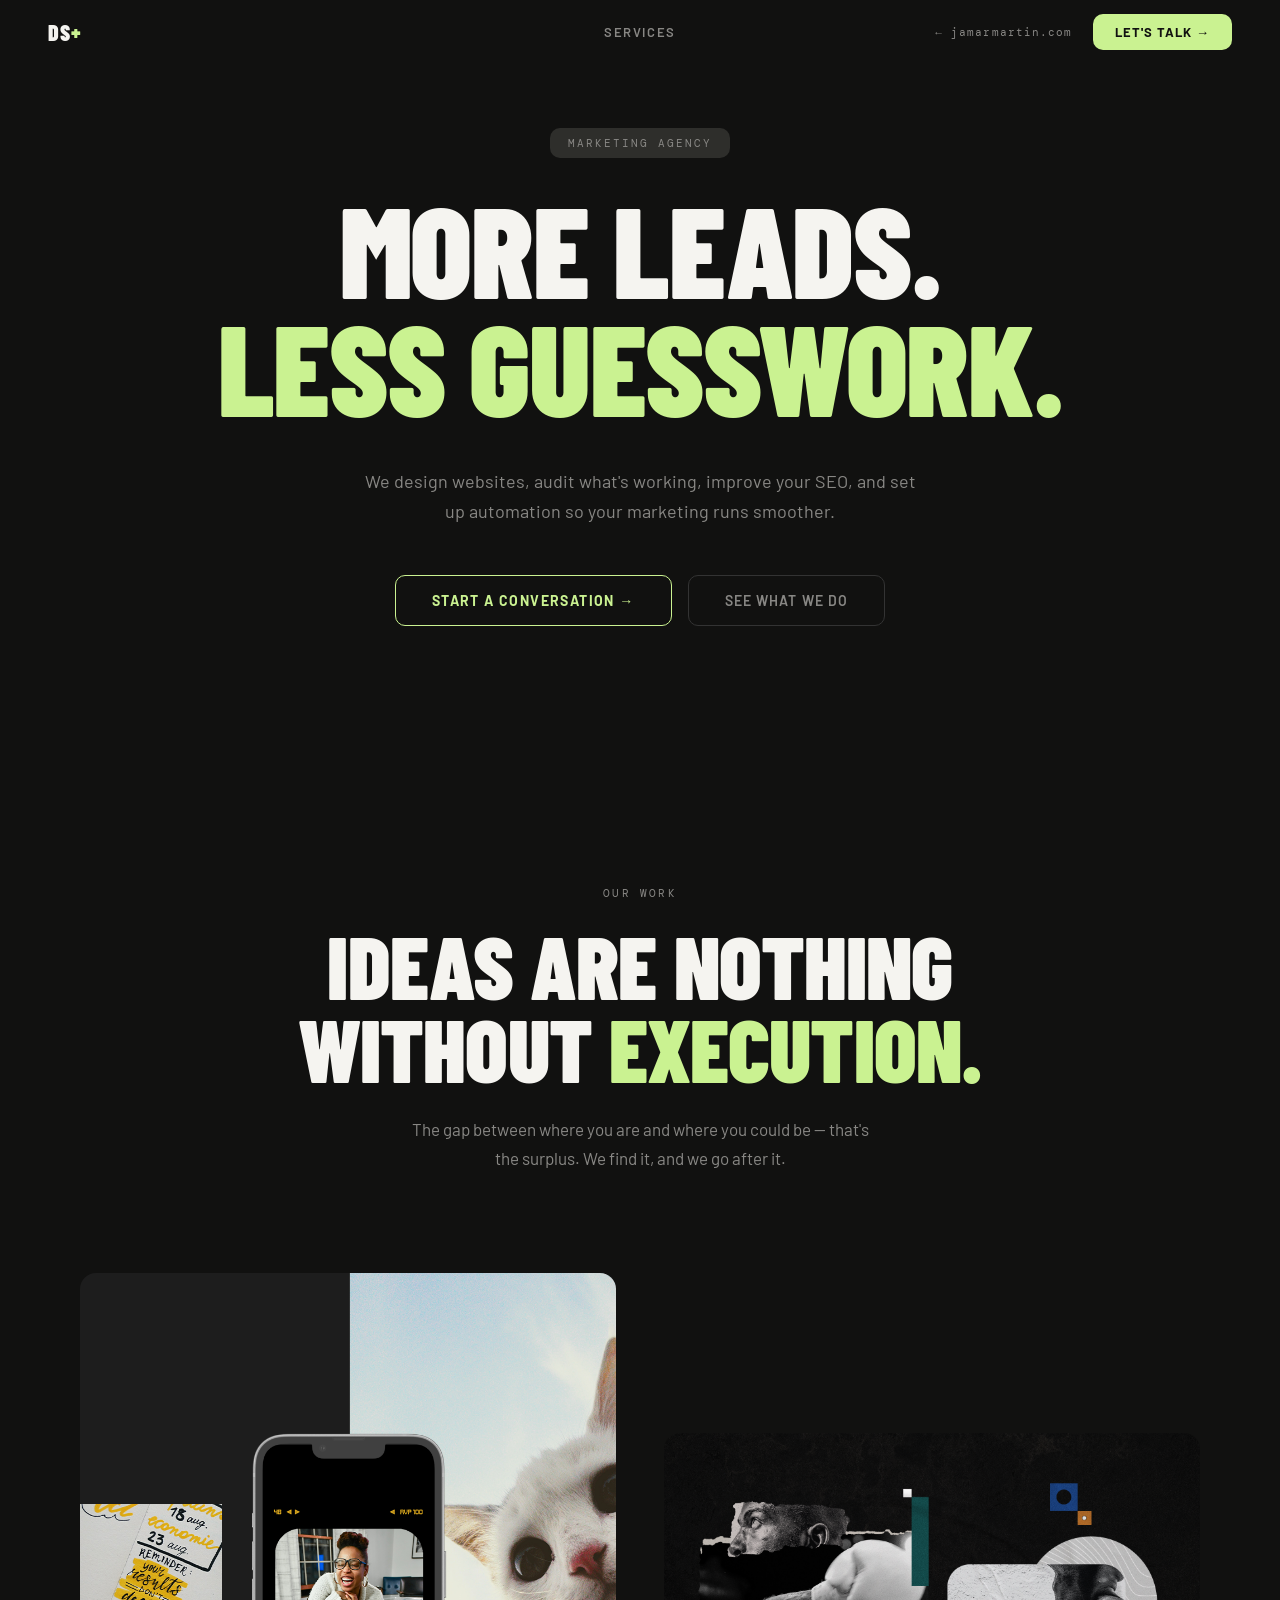
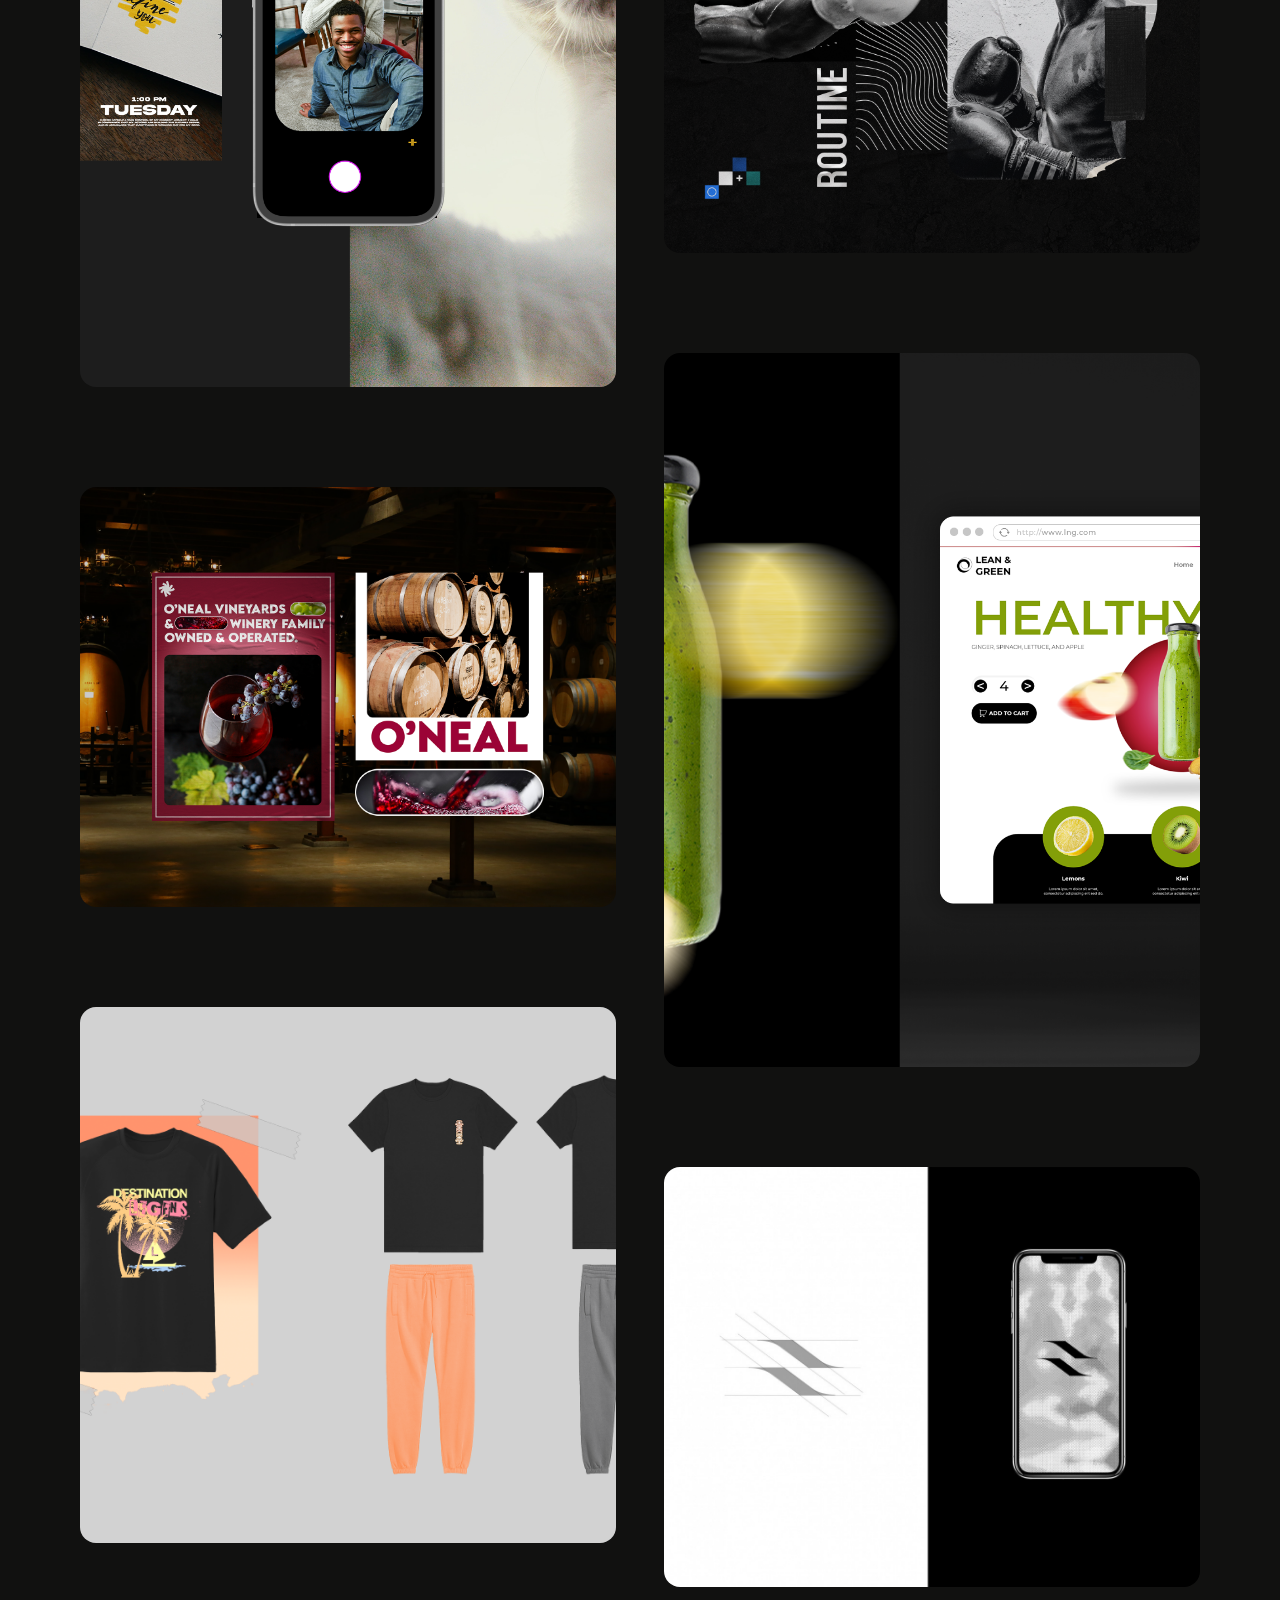
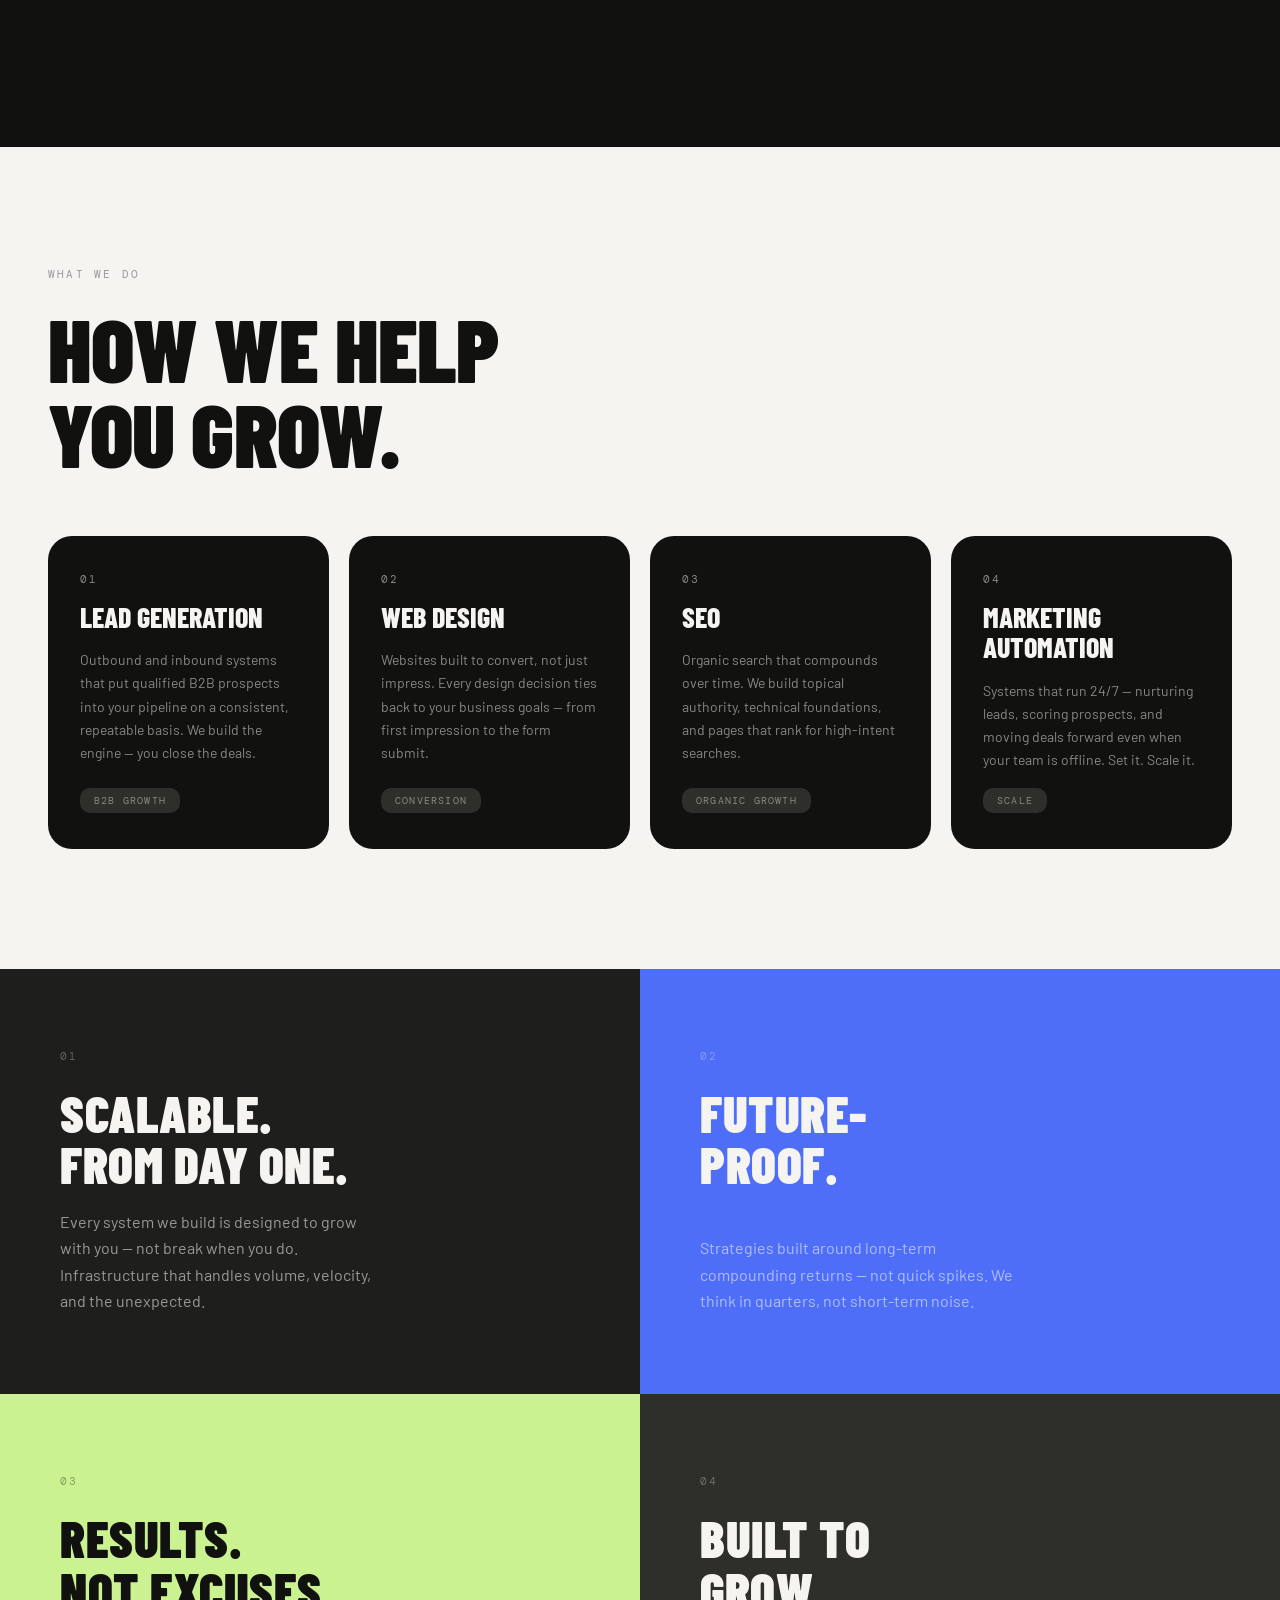
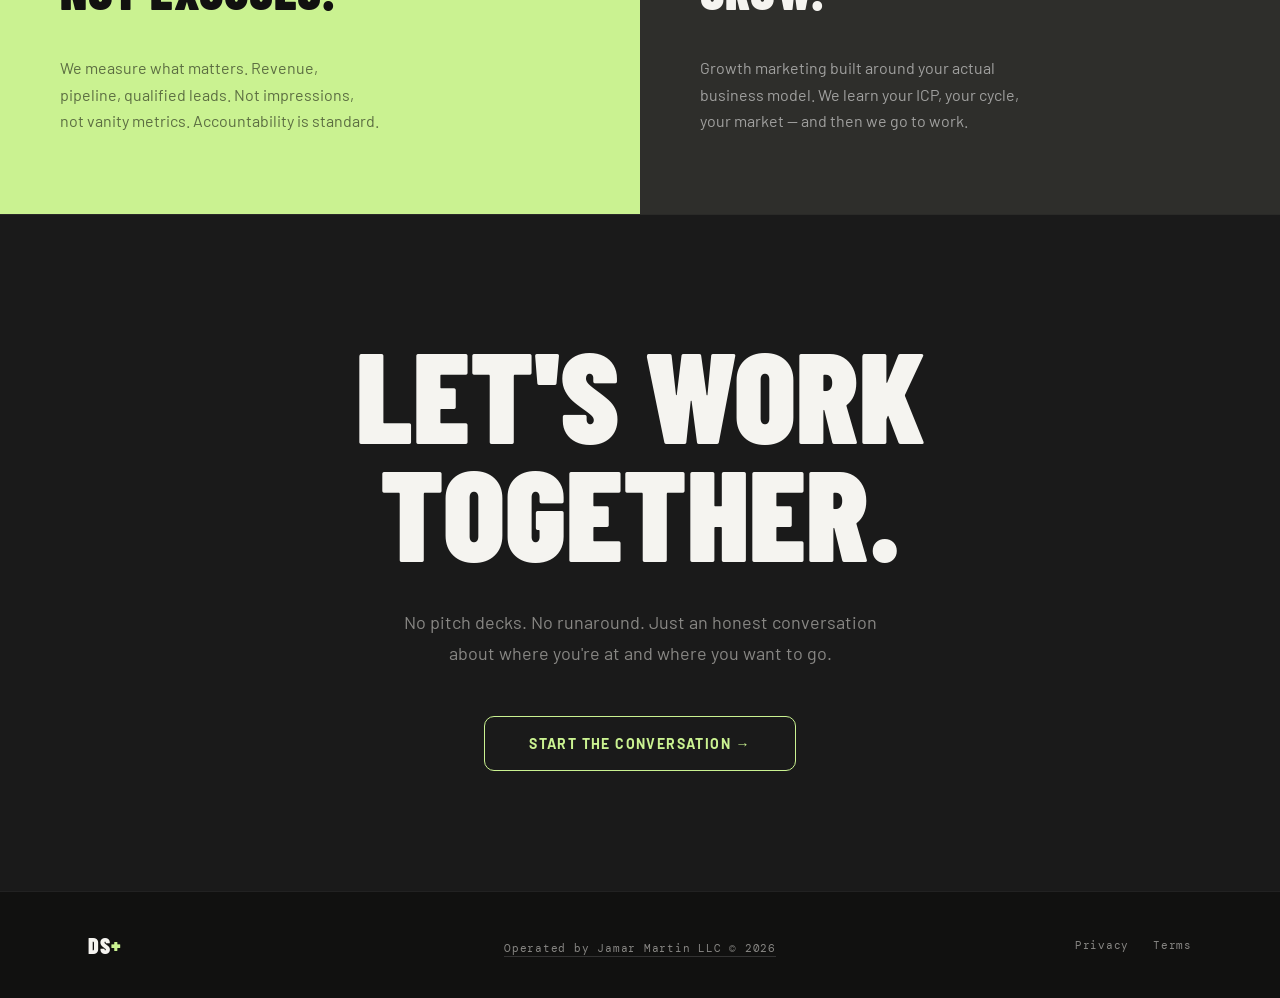
==== commit 3603d96a: "Update index.html" ====
--- a/digital/index.html
+++ b/digital/index.html
@@ -8,6 +8,7 @@
   <link rel="icon" type="image/png" href="/digital/img/favicon.png">
   <link rel="stylesheet" href="/digital/digital.css">
   <title>Digital Surplus | Lead Generation & Web Design</title>
+  <meta name="description" content="Explore Digital Surplus services including lead generation systems, website design, SEO, and marketing automation for growing businesses.">
 </head>
 <body>
 <!-- NAV -->
@@ -212,3 +213,4 @@
 
 
 
+
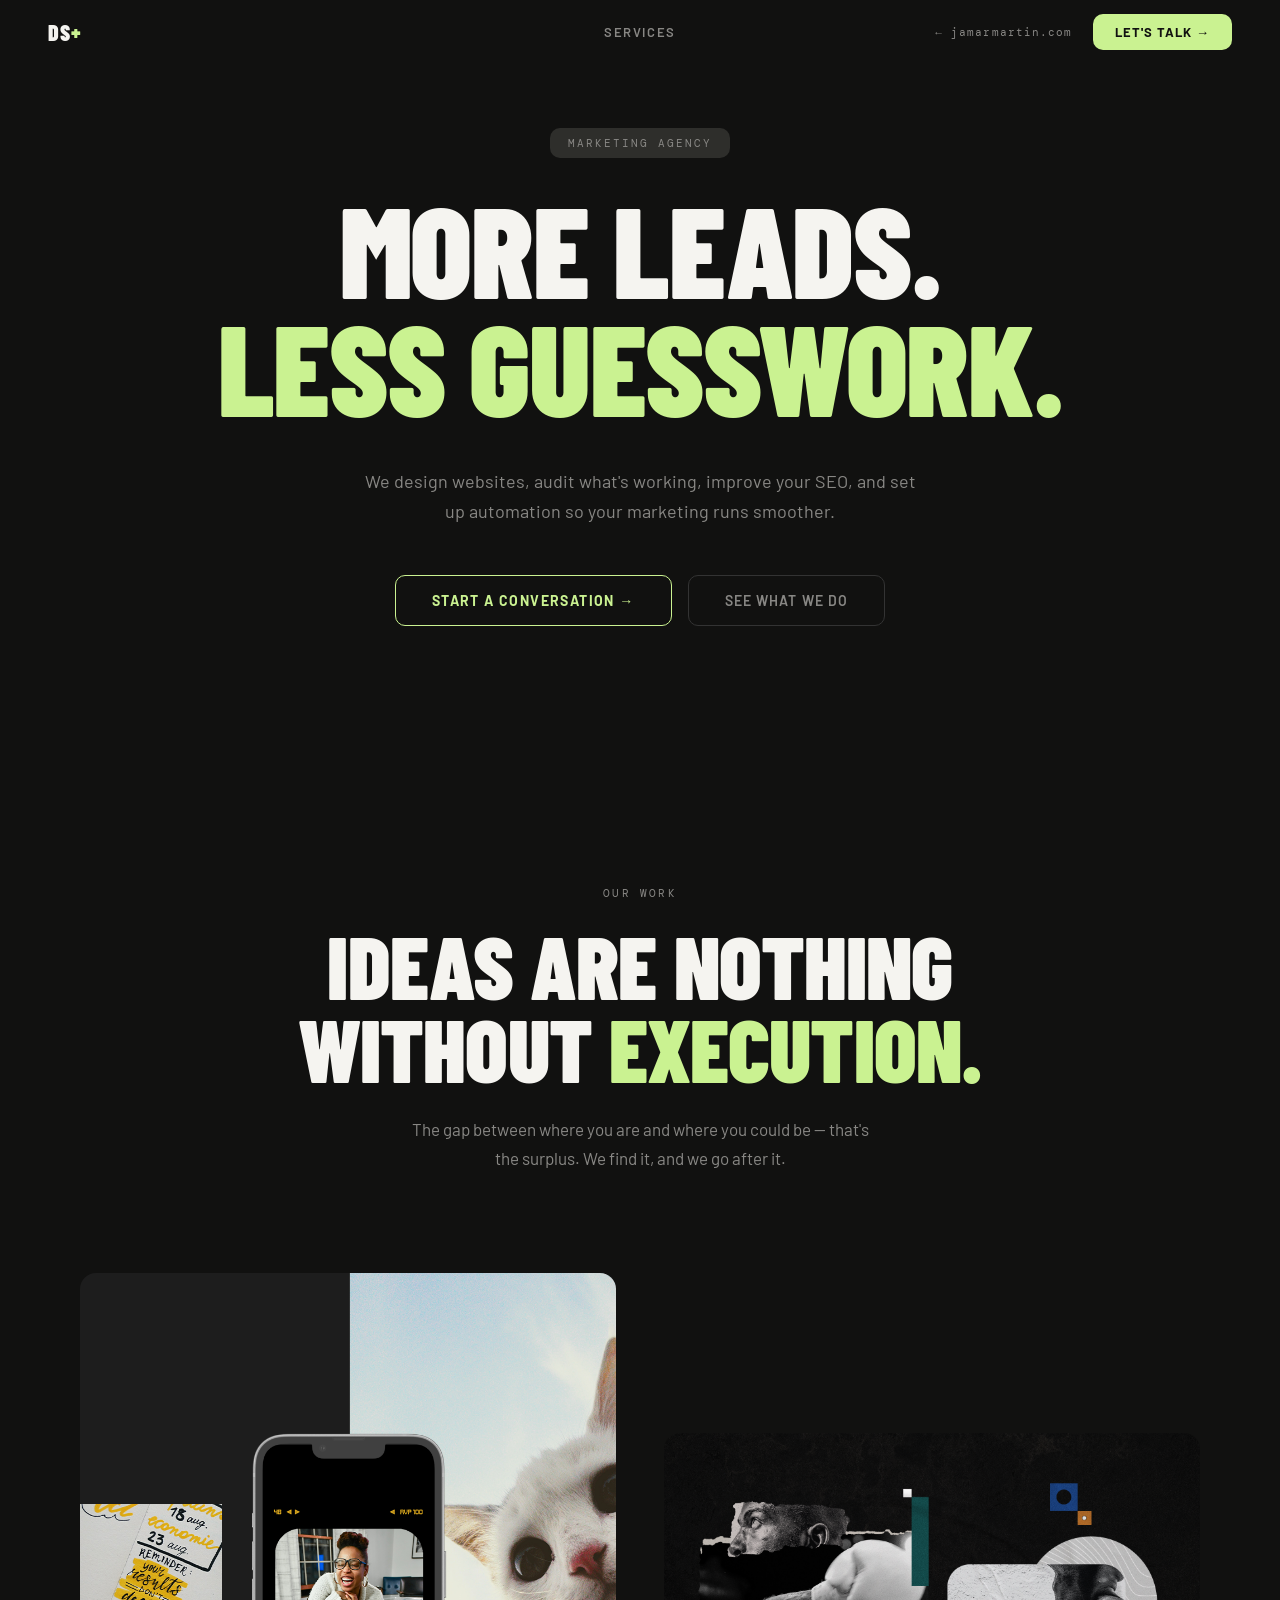
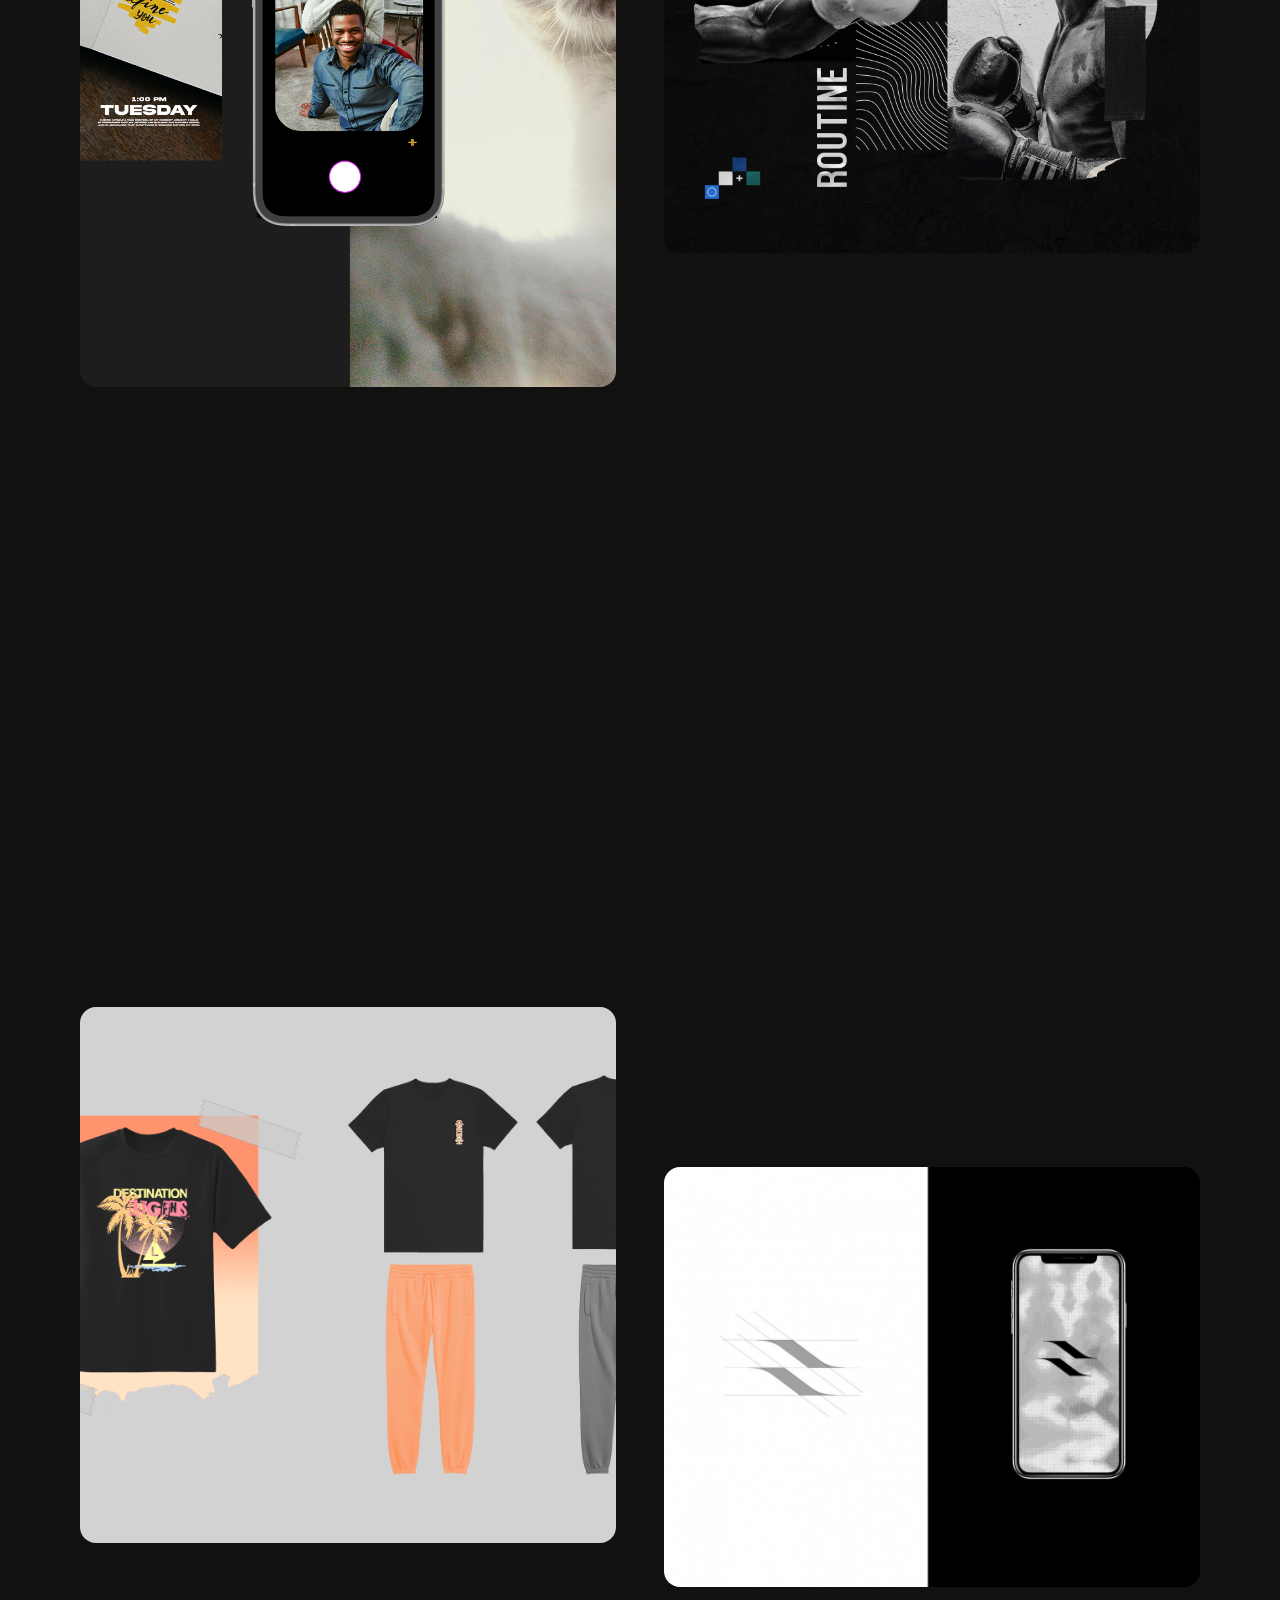
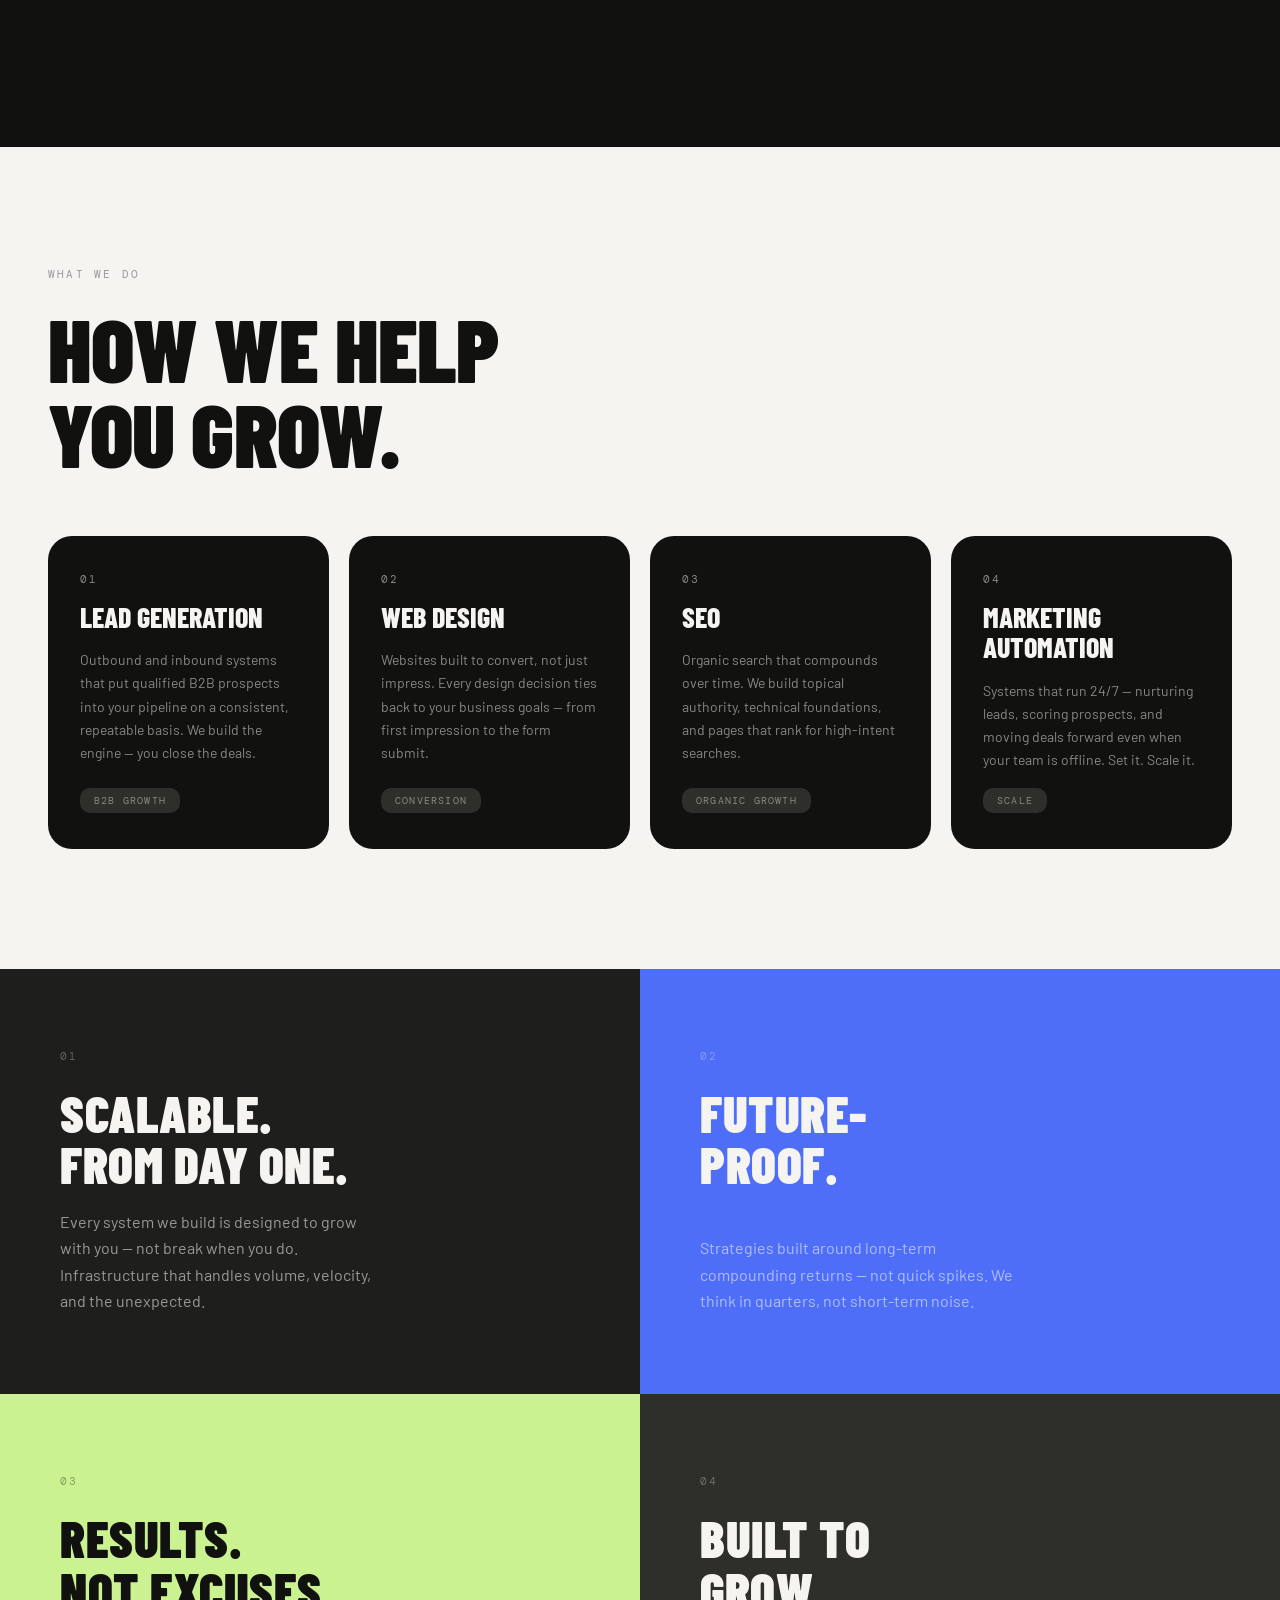
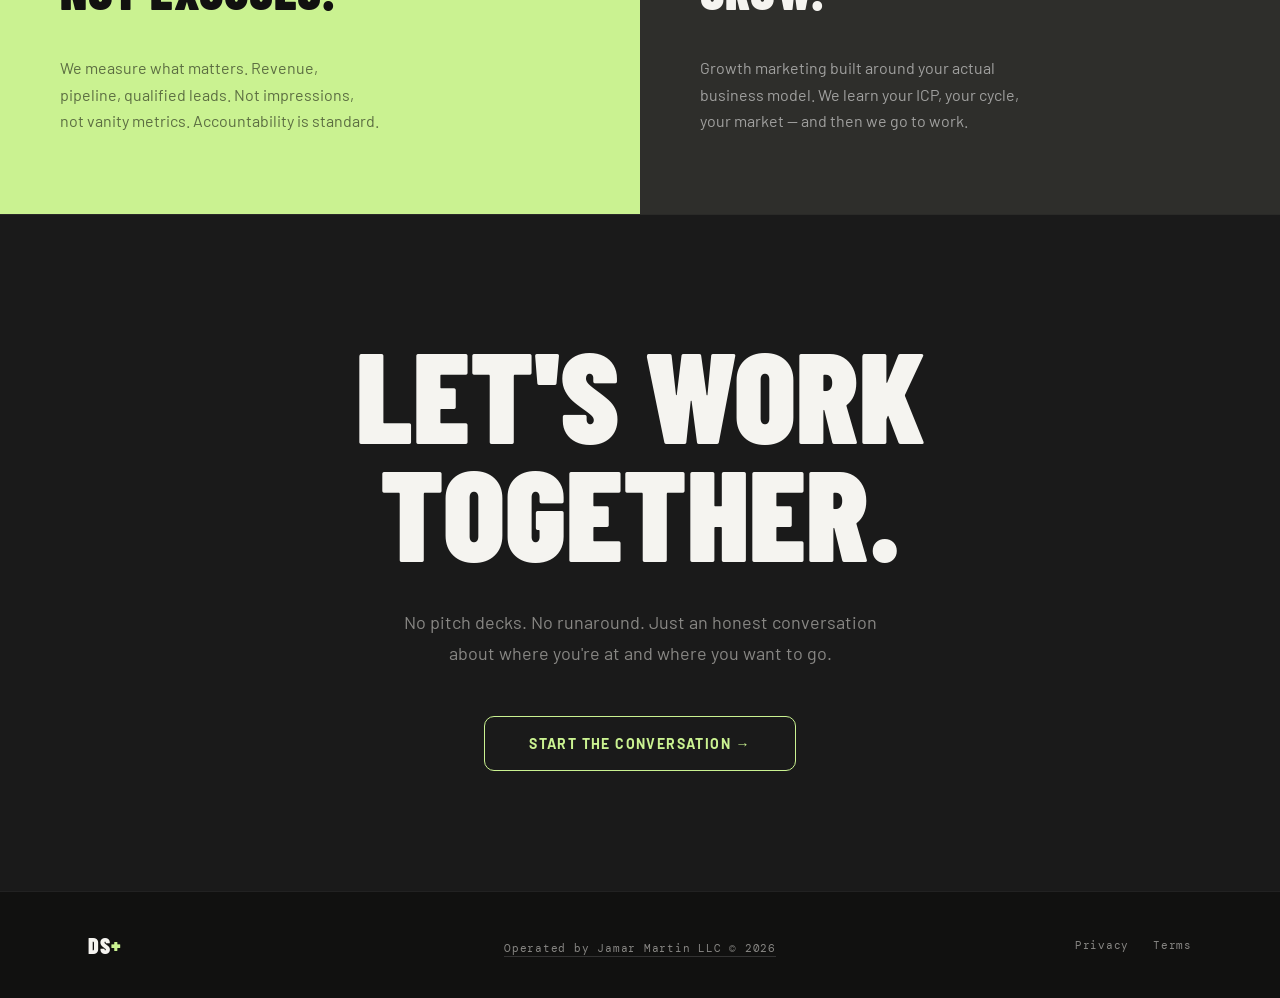
==== commit cef36f14: "Update index.html" ====
--- a/digital/index.html
+++ b/digital/index.html
@@ -13,13 +13,13 @@
 <body>
 <!-- NAV -->
 <div class="nav-wrap" id="mainNav"><nav>
-  <a href="/digital/" class="nav-logo">DS<span>+</span></a>
+ <a href="/" class="nav-logo">DS<span>+</span></a>
   <div class="nav-center">
-    <a href="/digital/services">Services</a>
+    <a href="/services">Services</a>
   </div>
   <div class="nav-right">
     <a href="https://jamarmartin.com" class="nav-back">← jamarmartin.com</a>
-    <a href="/digital/contact" class="nav-cta">Let's Talk →</a>
+    <a href="/contact" class="nav-cta">Let's Talk →</a>
   </div>
 </nav></div>
 
@@ -32,8 +32,8 @@
   </h1>
   <p class="hero-sub">We design websites, audit what's working, improve your SEO, and set up automation so your marketing runs smoother.</p>
   <div class="hero-btns">
-    <a href="/digital/contact" class="btn-primary">Start a Conversation →</a>
-    <a href="/digital/services" class="btn-outline">See What We Do</a>
+    <a href="/contact" class="btn-primary">Start a Conversation →</a>
+    <a href="/services" class="btn-outline">See What We Do</a>
   </div>
 </section>
 
@@ -191,7 +191,7 @@
 <section class="cta-section">
   <h2 class="reveal">Let's Work<br>Together.</h2>
   <p class="reveal reveal-delay-1">No pitch decks. No runaround. Just an honest conversation about where you're at and where you want to go.</p>
-  <a href="/digital/contact" class="btn-cta reveal reveal-delay-2">Start the Conversation →</a>
+  <a href="/contact" class="btn-cta reveal reveal-delay-2">Start the Conversation →</a>
 </section>
 
 <!-- FOOTER -->
@@ -214,3 +214,5 @@
 
 
 
+
+
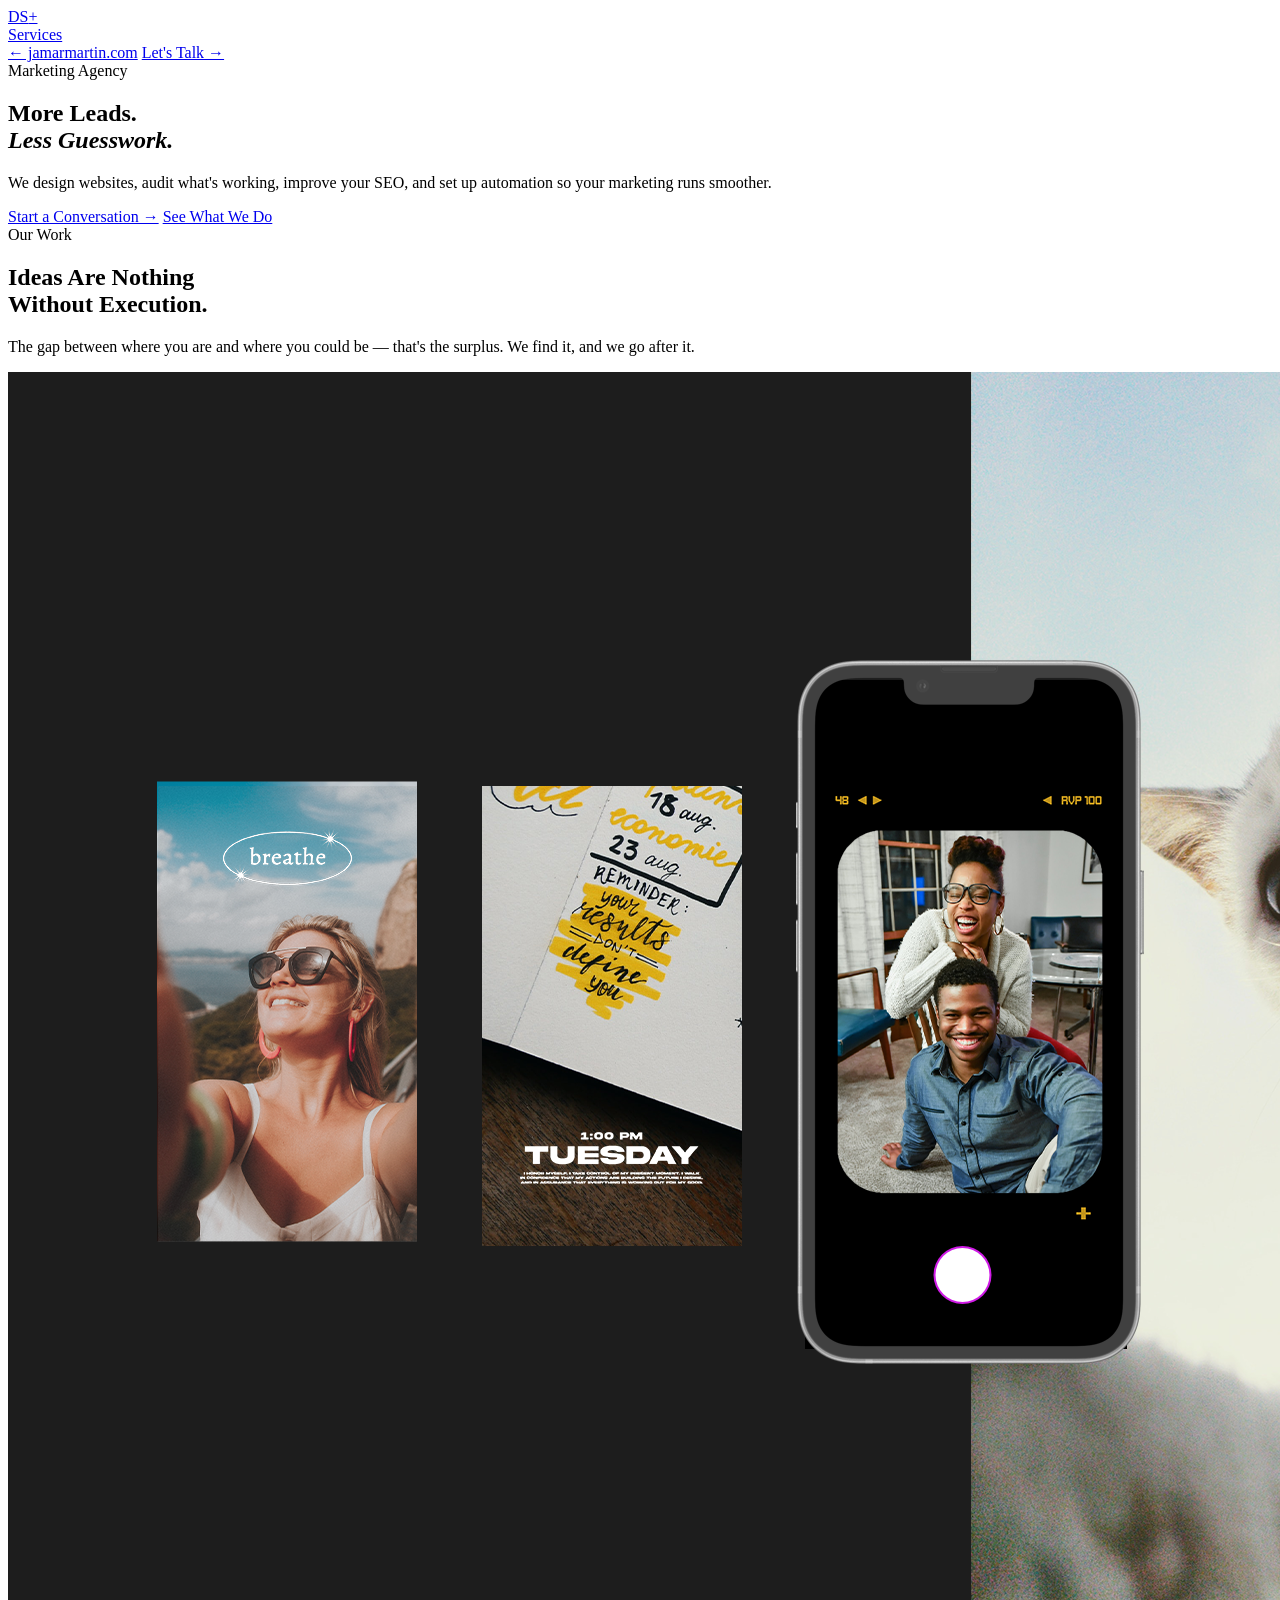
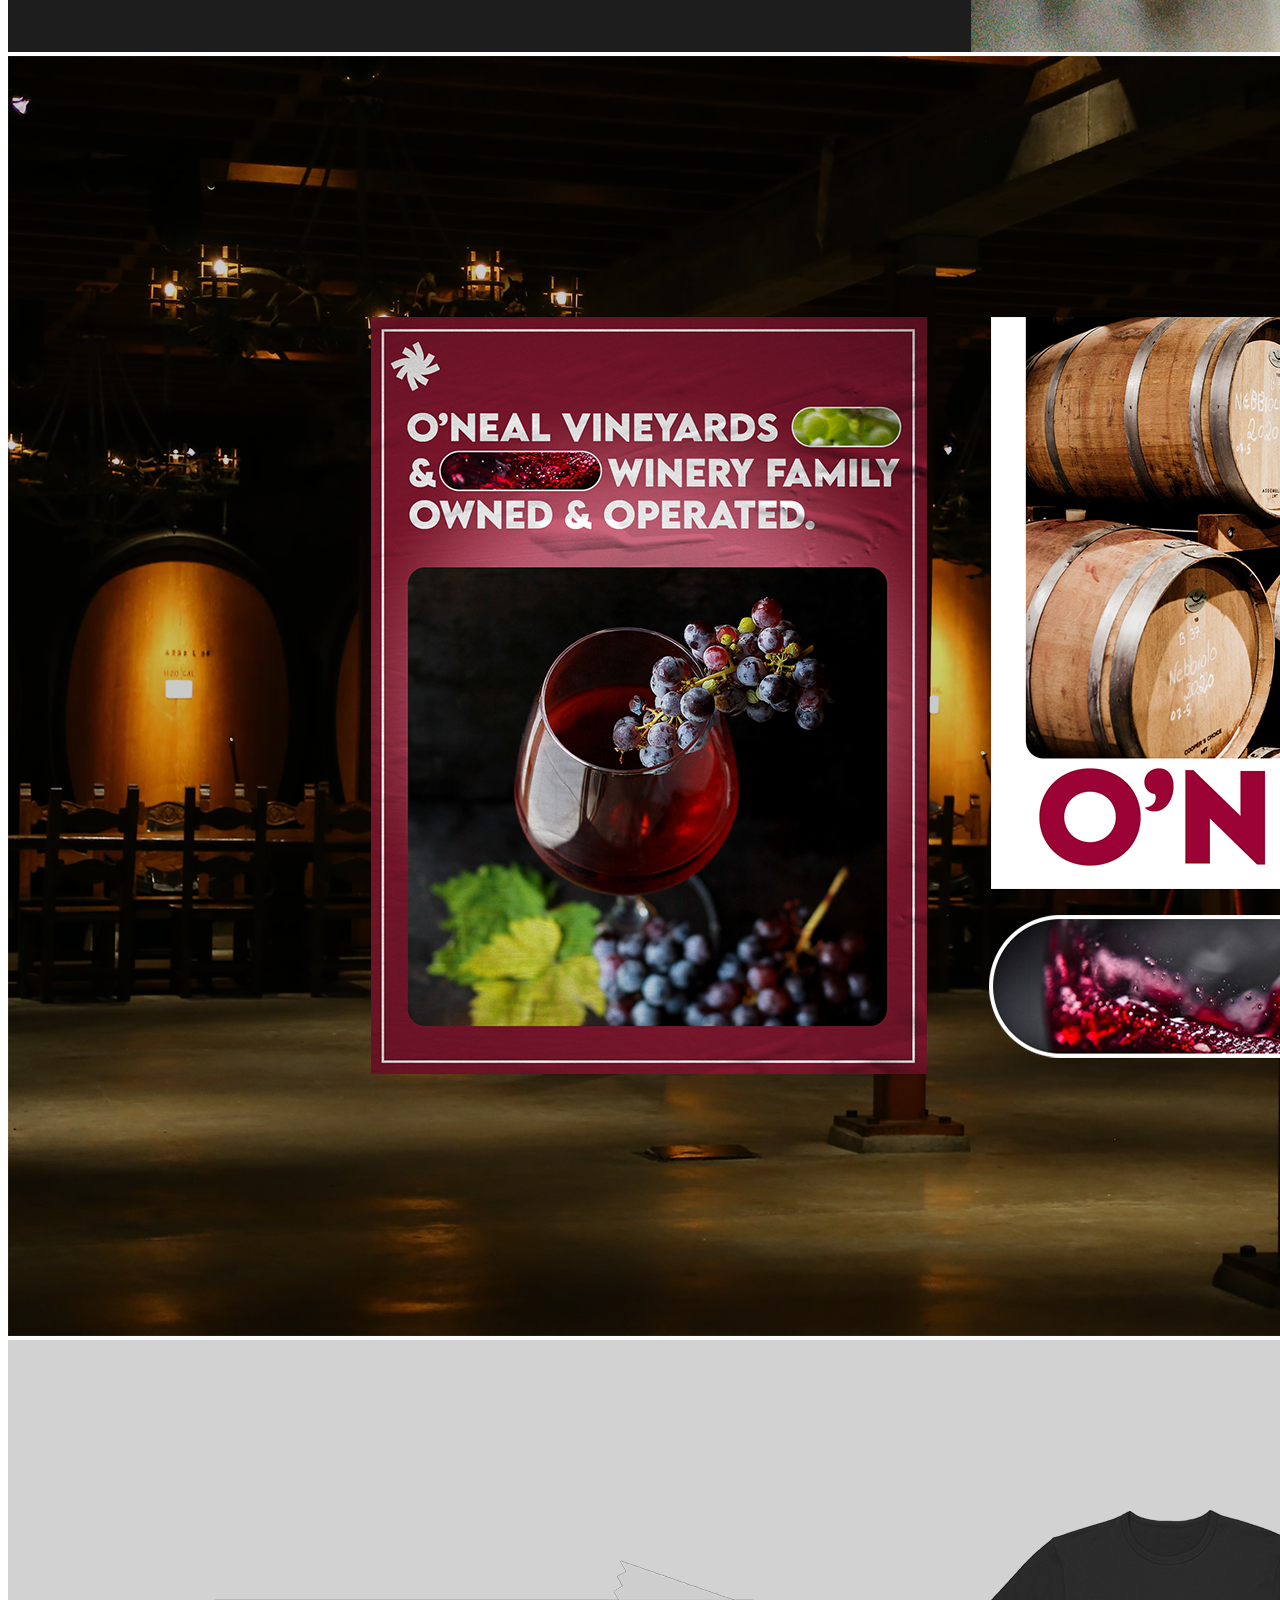
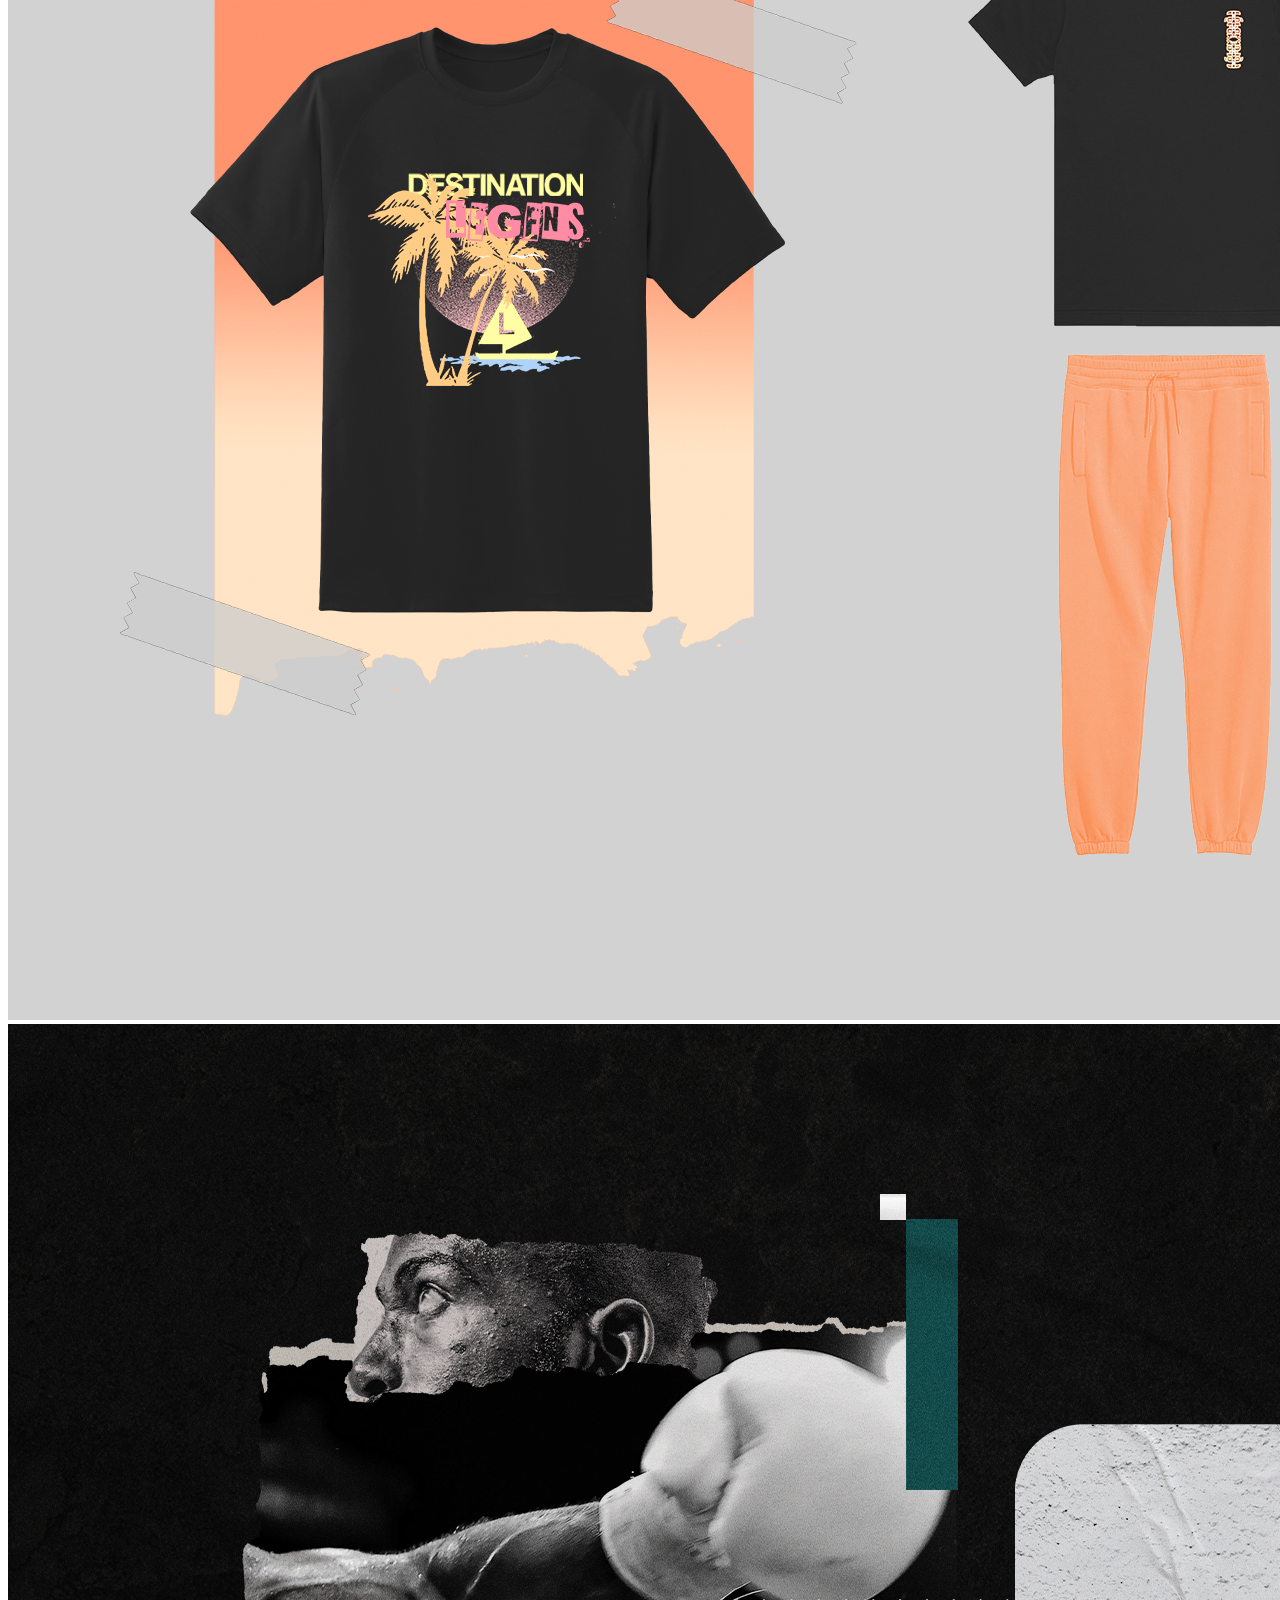
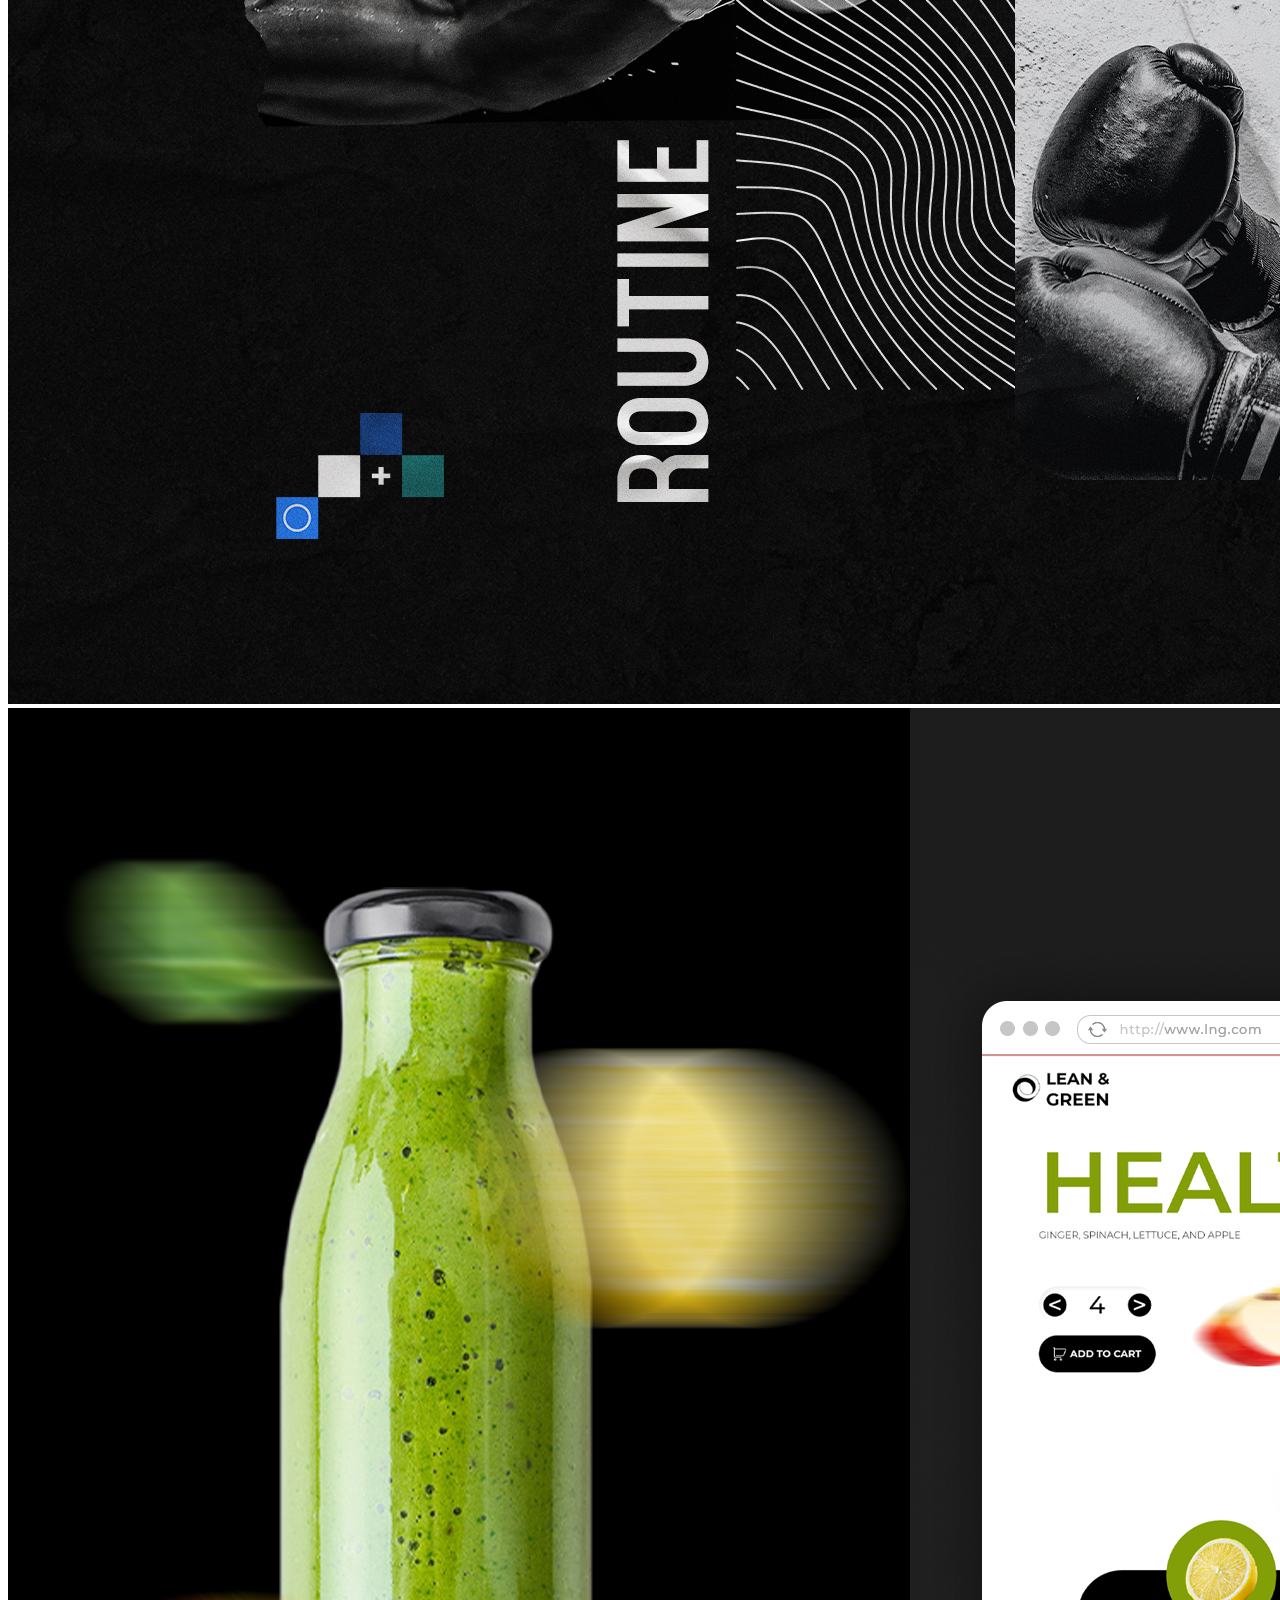
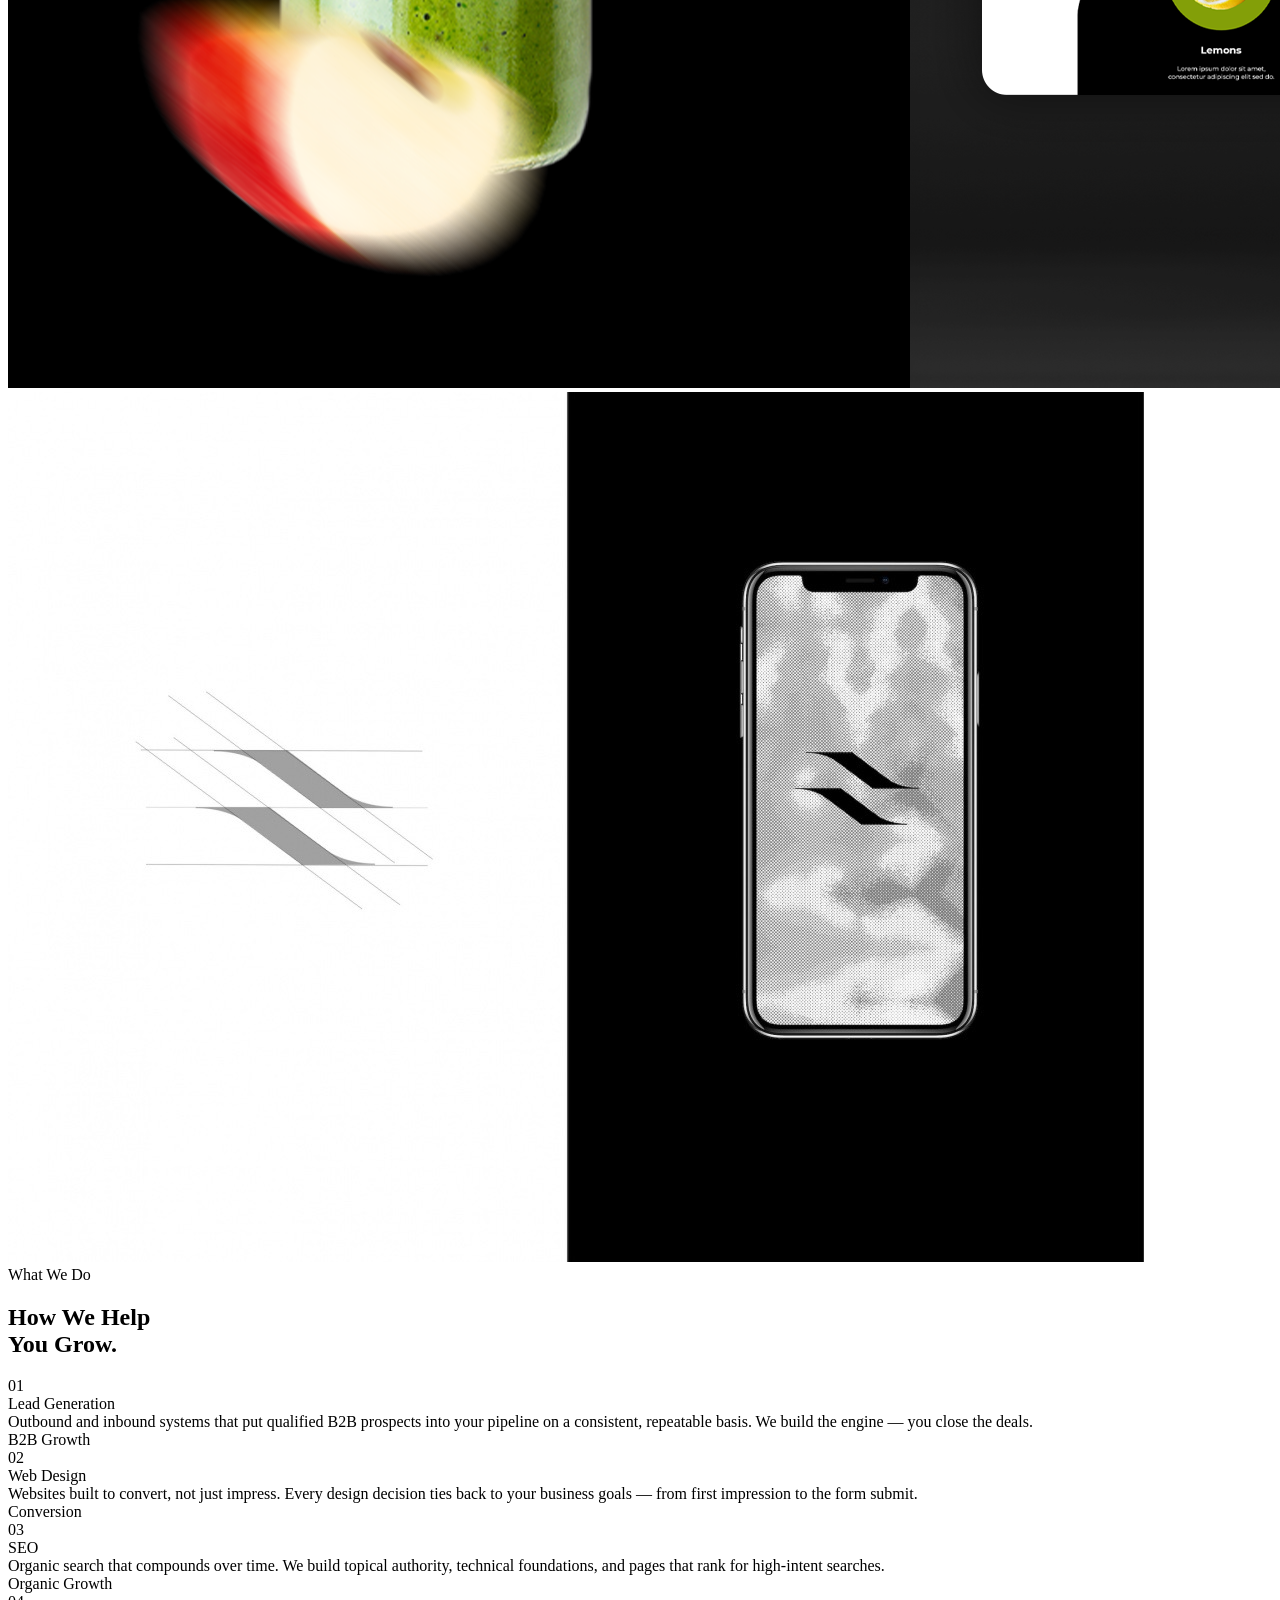
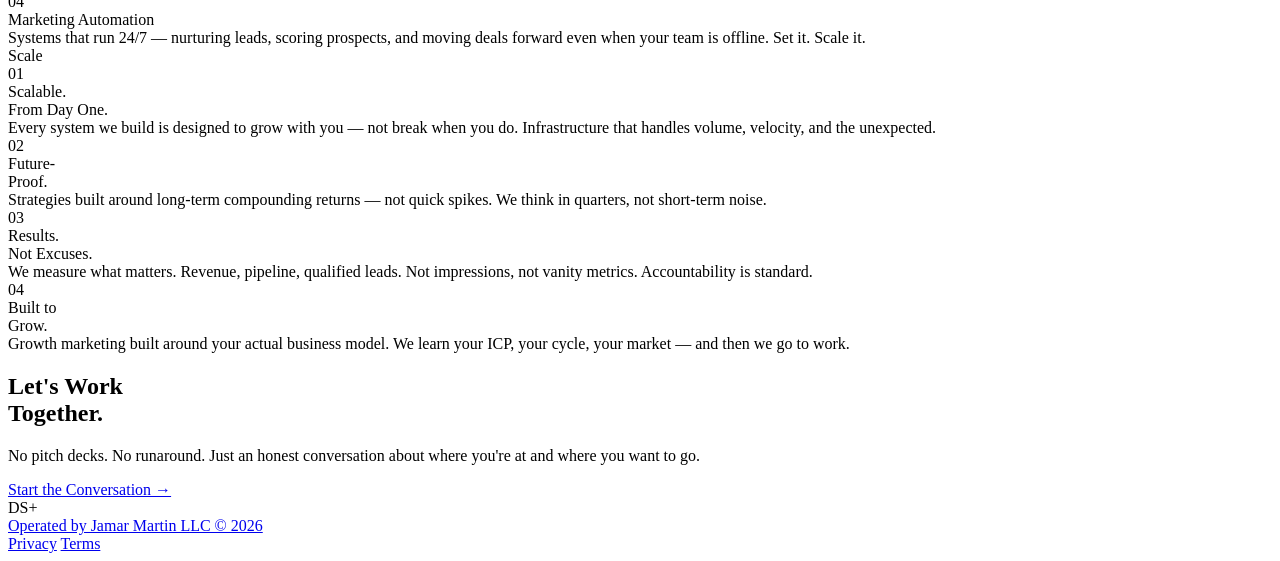
==== commit c611fd49: "Update index.html" ====
--- a/digital/index.html
+++ b/digital/index.html
@@ -5,8 +5,8 @@
   <meta name="viewport" content="width=device-width, initial-scale=1.0">
   <link rel="preconnect" href="https://fonts.googleapis.com">
   <link href="https://fonts.googleapis.com/css2?family=Barlow+Condensed:wght@700;800;900&family=Barlow:wght@400;500;600&family=DM+Mono:wght@300;400&display=swap" rel="stylesheet">
-  <link rel="icon" type="image/png" href="/digital/img/favicon.png">
-  <link rel="stylesheet" href="/digital/digital.css">
+  <link rel="icon" type="image/png" href="/img/favicon.png">
+  <link rel="stylesheet" href="/digital.css">
   <title>Digital Surplus | Lead Generation & Web Design</title>
   <meta name="description" content="Explore Digital Surplus services including lead generation systems, website design, SEO, and marketing automation for growing businesses.">
 </head>
@@ -216,3 +216,4 @@
 
 
 
+
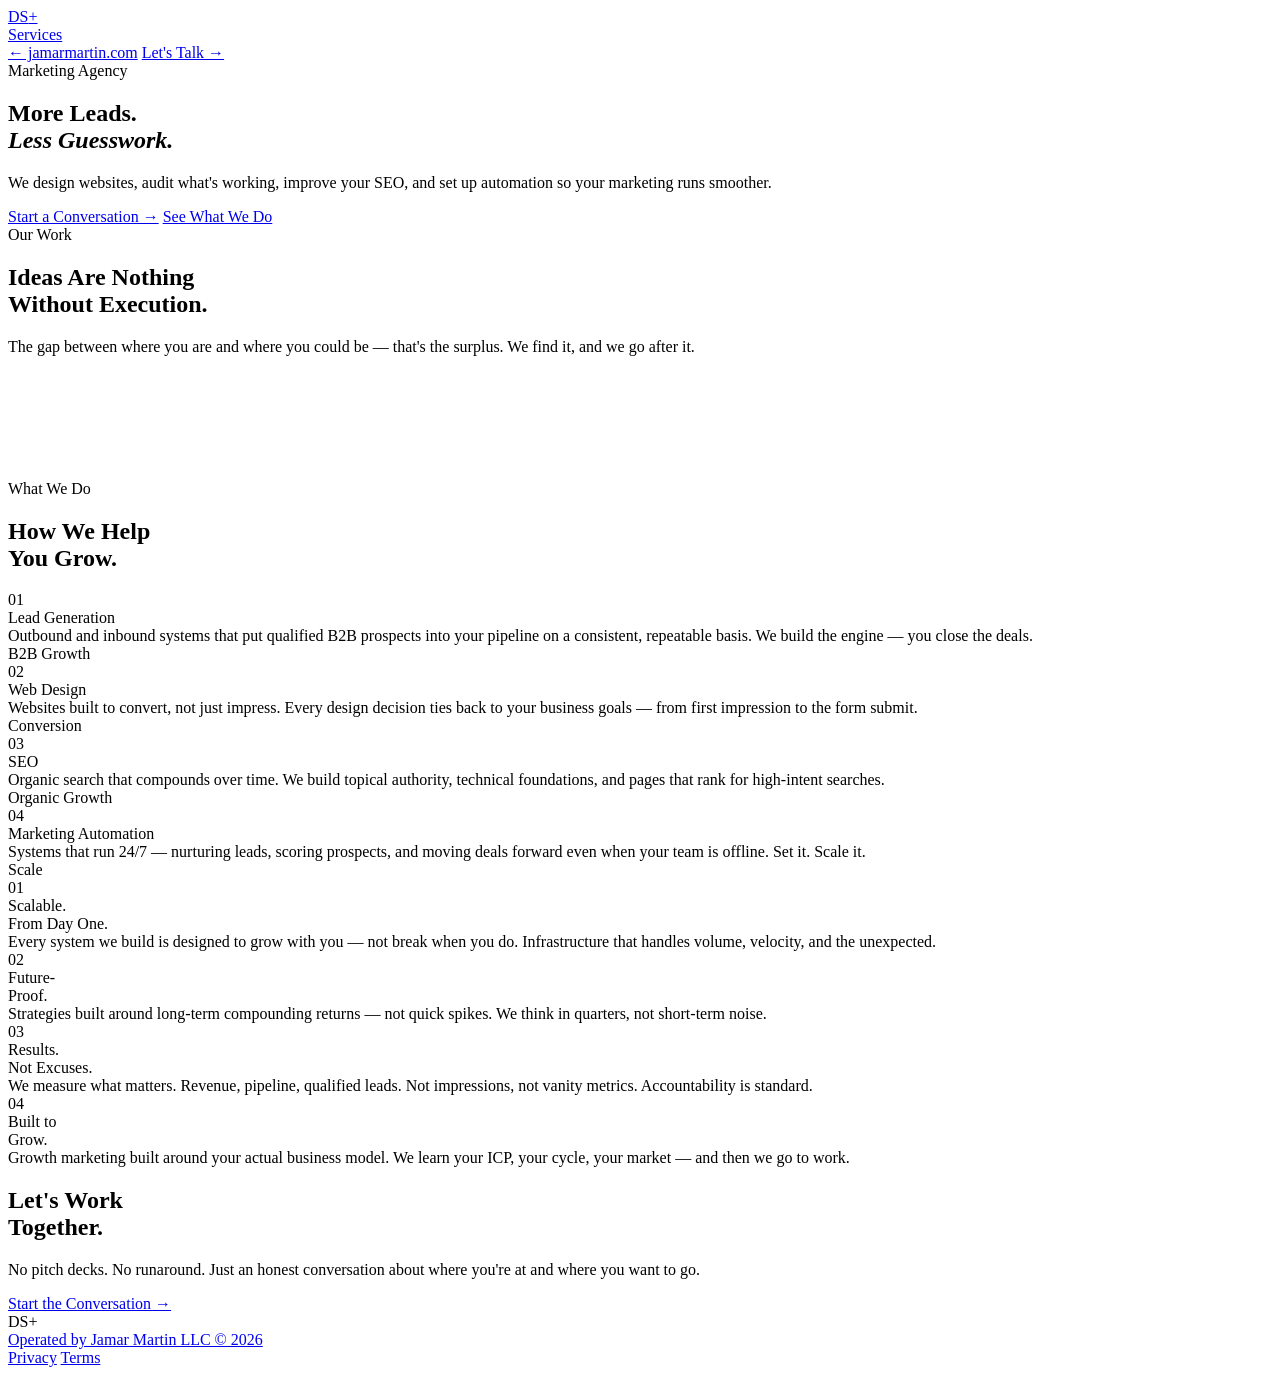
==== commit 49d7bc40: "Update index.html" ====
--- a/digital/index.html
+++ b/digital/index.html
@@ -47,21 +47,21 @@
   <div class="work-grid">
     <div class="work-col">
       <div class="work-tile reveal">
-        <img src="/digital/img/project1.jpg" class="work-img work-img--tall" alt="">
+        <img src="/img/project1.jpg" class="work-img work-img--tall" alt="">
         <!-- <div class="work-meta">
           <div class="work-name">Project Name</div>
           <div class="work-desc">Short description of the work done and the result achieved for this client.</div>
         </div> -->
       </div>
       <div class="work-tile reveal reveal-delay-1">
-        <img src="/digital/img/project2.jpg" class="work-img work-img--wide" alt="">
+        <img src="/img/project2.jpg" class="work-img work-img--wide" alt="">
         <!-- <div class="work-meta">
           <div class="work-name">Project Name</div>
           <div class="work-desc">Short description of the work done and the result achieved for this client.</div>
         </div> -->
       </div>
       <div class="work-tile reveal">
-        <img src="/digital/img/project3.jpg" class="work-img work-img--square" alt="">
+        <img src="/img/project3.jpg" class="work-img work-img--square" alt="">
         <!-- <div class="work-meta">
           <div class="work-name">Project Name</div>
           <div class="work-desc">Short description of the work done and the result achieved for this client.</div>
@@ -70,21 +70,21 @@
     </div>
     <div class="work-col">
       <div class="work-tile reveal reveal-delay-2">
-        <img src="/digital/img/project4.jpg" class="work-img work-img--wide" alt="">
+        <img src="/img/project4.jpg" class="work-img work-img--wide" alt="">
         <!-- <div class="work-meta">
           <div class="work-name">Project Name</div>
           <div class="work-desc">Short description of the work done and the result achieved for this client.</div>
         </div> -->
       </div>
       <div class="work-tile reveal reveal-delay-1">
-        <img src="/digital/img/project5.jpg" class="work-img work-img--tall" alt="">
+        <img src="/img/project5.jpg" class="work-img work-img--tall" alt="">
         <!-- <div class="work-meta">
           <div class="work-name">Project Name</div>
           <div class="work-desc">Short description of the work done and the result achieved for this client.</div>
         </div> -->
       </div>
       <div class="work-tile reveal reveal-delay-2">
-        <img src="/digital/img/project6.jpg" class="work-img work-img--wide" alt="">
+        <img src="/img/project6.jpg" class="work-img work-img--wide" alt="">
         <!-- <div class="work-meta">
           <div class="work-name">Project Name</div>
           <div class="work-desc">Short description of the work done and the result achieved for this client.</div>
@@ -207,7 +207,7 @@
     </div>
   </div>
 </footer>
-<script src="/digital/digital.js"></script>
+<script src="/digital.js"></script>
 </body>
 </html>
 
@@ -217,3 +217,4 @@
 
 
 
+
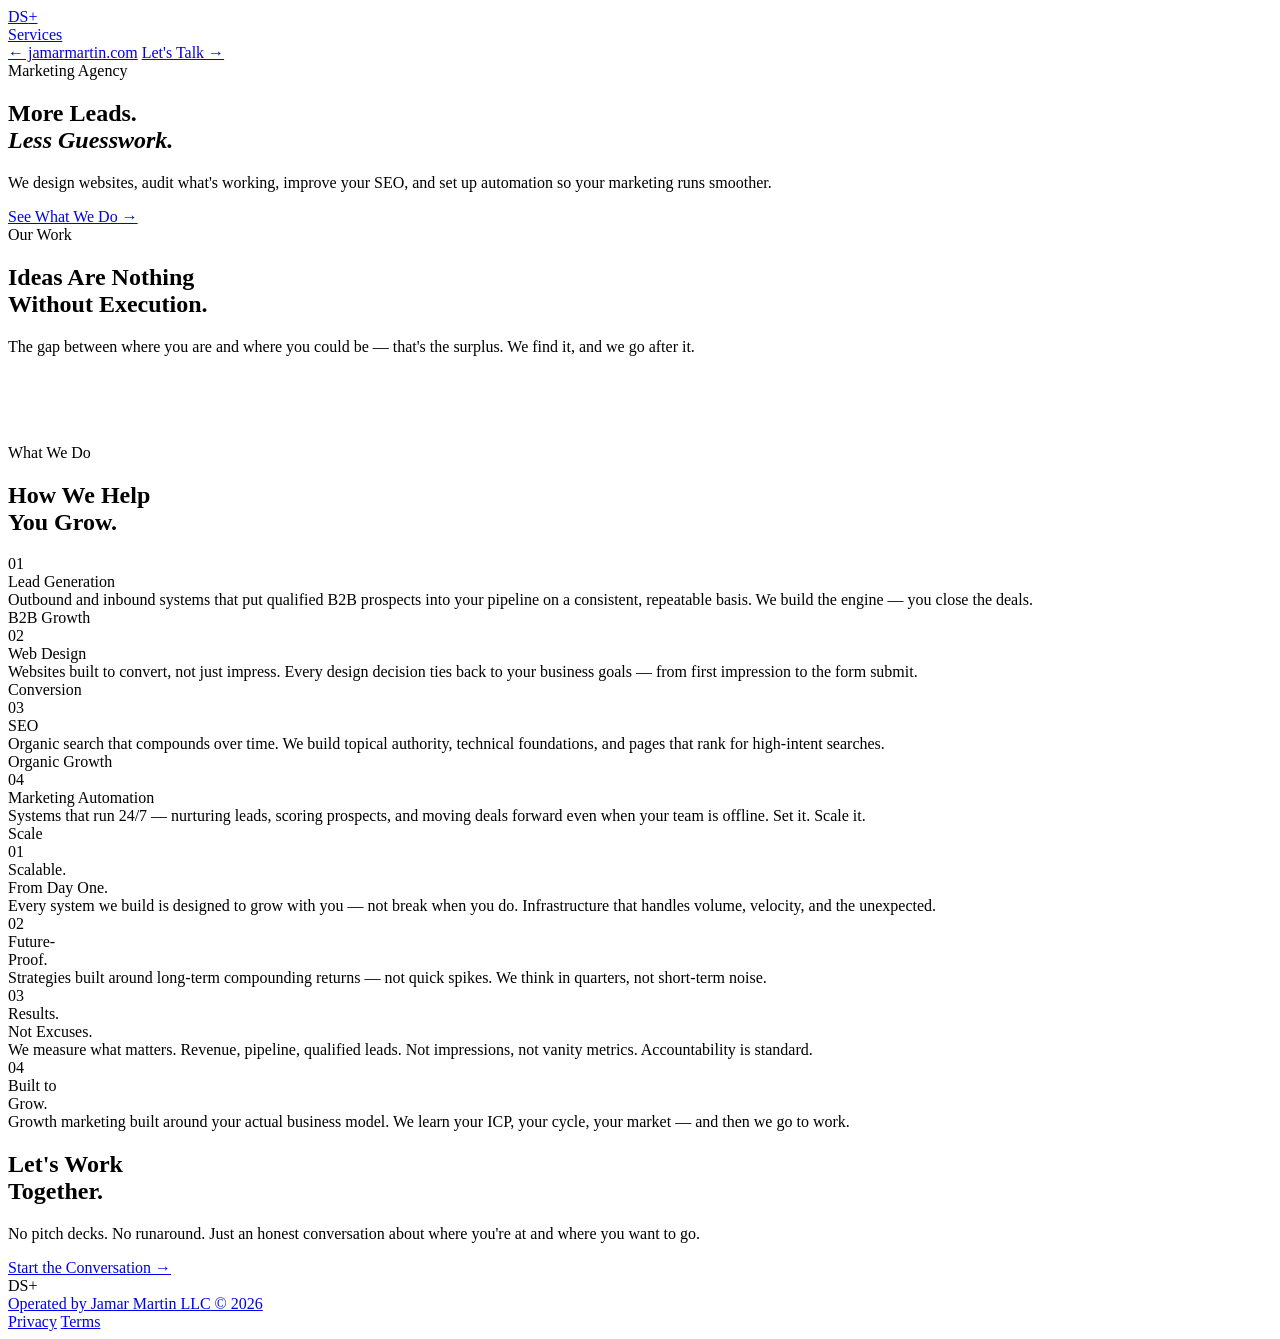
==== commit 5536b87b: "comment out 3 and 6 index.html" ====
--- a/digital/index.html
+++ b/digital/index.html
@@ -11,6 +11,7 @@
   <meta name="description" content="Explore Digital Surplus services including lead generation systems, website design, SEO, and marketing automation for growing businesses.">
 </head>
 <body>
+<div class="grain"></div>
 <!-- NAV -->
 <div class="nav-wrap" id="mainNav"><nav>
  <a href="/" class="nav-logo">DS<span>+</span></a>
@@ -32,8 +33,7 @@
   </h1>
   <p class="hero-sub">We design websites, audit what's working, improve your SEO, and set up automation so your marketing runs smoother.</p>
   <div class="hero-btns">
-    <a href="/contact" class="btn-primary">Start a Conversation →</a>
-    <a href="/services" class="btn-outline">See What We Do</a>
+    <a href="/services" class="btn-primary">See What We Do →</a>
   </div>
 </section>
 
@@ -60,13 +60,13 @@
           <div class="work-desc">Short description of the work done and the result achieved for this client.</div>
         </div> -->
       </div>
-      <div class="work-tile reveal">
+      <!-- <div class="work-tile reveal">
         <img src="/img/project3.jpg" class="work-img work-img--square" alt="">
-        <!-- <div class="work-meta">
-          <div class="work-name">Project Name</div>
-          <div class="work-desc">Short description of the work done and the result achieved for this client.</div>
-        </div> -->
-      </div>
+        <div class="work-meta">
+          <div class="work-name">Project Name</div>
+          <div class="work-desc">Short description of the work done and the result achieved for this client.</div>
+        </div>
+      </div> -->
     </div>
     <div class="work-col">
       <div class="work-tile reveal reveal-delay-2">
@@ -77,19 +77,19 @@
         </div> -->
       </div>
       <div class="work-tile reveal reveal-delay-1">
-        <img src="/img/project5.jpg" class="work-img work-img--tall" alt="">
-        <!-- <div class="work-meta">
-          <div class="work-name">Project Name</div>
-          <div class="work-desc">Short description of the work done and the result achieved for this client.</div>
-        </div> -->
-      </div>
-      <div class="work-tile reveal reveal-delay-2">
+        <img src="/img/project5.jpg" class="work-img work-img--tall work-img--top" alt="">
+        <!-- <div class="work-meta">
+          <div class="work-name">Project Name</div>
+          <div class="work-desc">Short description of the work done and the result achieved for this client.</div>
+        </div> -->
+      </div>
+      <!-- <div class="work-tile reveal reveal-delay-2">
         <img src="/img/project6.jpg" class="work-img work-img--wide" alt="">
-        <!-- <div class="work-meta">
-          <div class="work-name">Project Name</div>
-          <div class="work-desc">Short description of the work done and the result achieved for this client.</div>
-        </div> -->
-      </div>
+        <div class="work-meta">
+          <div class="work-name">Project Name</div>
+          <div class="work-desc">Short description of the work done and the result achieved for this client.</div>
+        </div>
+      </div> -->
     </div>
   </div>
 </section>
@@ -154,7 +154,6 @@
   </div>
 </section> -->
 
-  
 <!-- COLOR BLOCKS -->
 <div class="color-blocks">
   <div class="color-block color-block-1 reveal">
@@ -210,11 +209,3 @@
 <script src="/digital.js"></script>
 </body>
 </html>
-
-
-
-
-
-
-
-
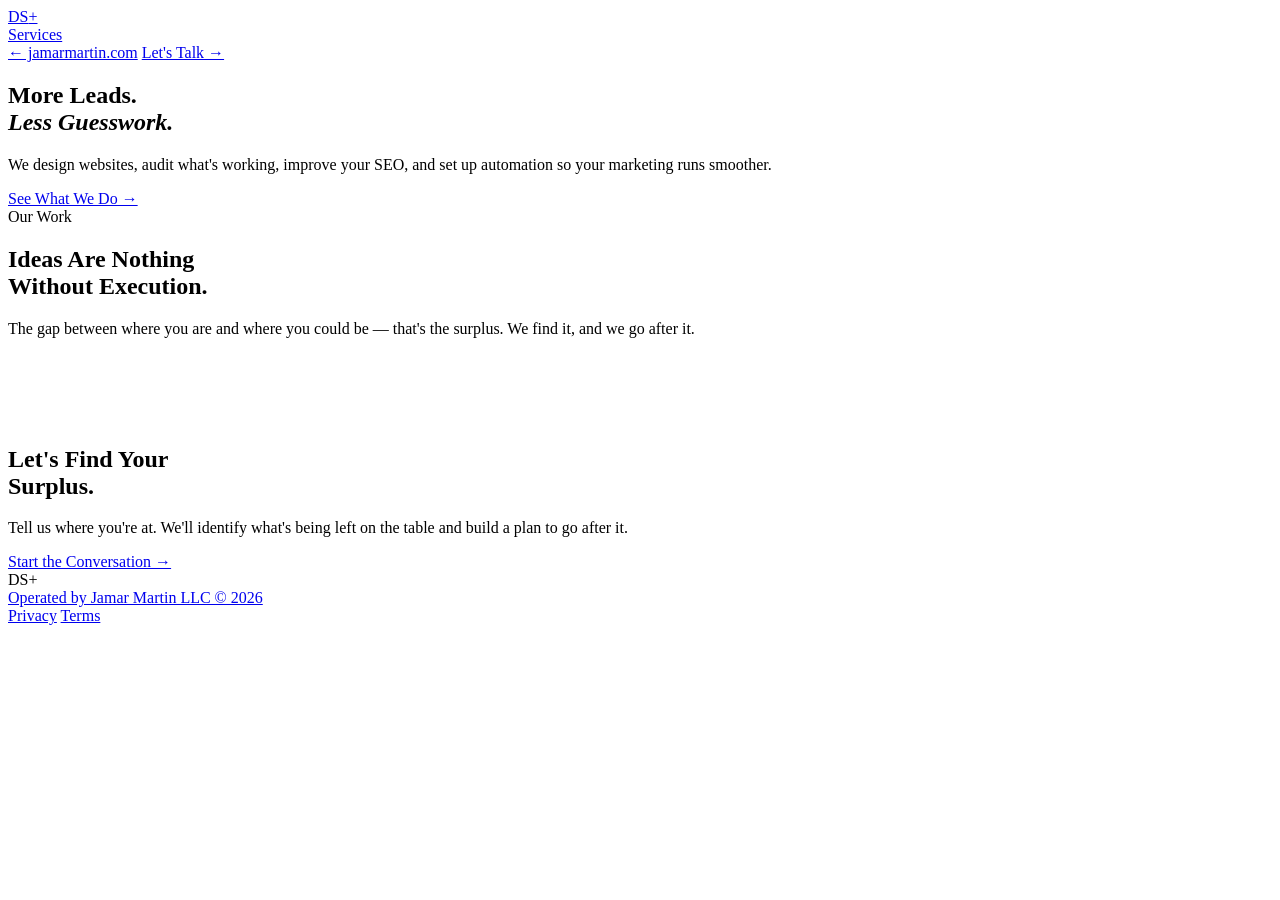
==== commit 280e537b: "Update index.html" ====
--- a/digital/index.html
+++ b/digital/index.html
@@ -26,7 +26,6 @@
 
 <!-- HERO -->
 <section class="hero">
-  <div class="hero-tag">Marketing Agency</div>
   <h1>
     More Leads.<br>
     <em>Less Guesswork.</em>
@@ -94,7 +93,7 @@
   </div>
 </section>
 
-<!-- SERVICES -->
+<!-- WHAT WE DO
 <section class="white-section" id="services">
   <div class="ws-label">What We Do</div>
   <h2 class="ws-title reveal">How We Help<br>You Grow.</h2>
@@ -124,7 +123,7 @@
       <div class="service-tag">Scale</div>
     </div>
   </div>
-</section>
+</section> -->
 
 <!-- RESULTS 
 <section class="results-section" id="results">
@@ -154,7 +153,7 @@
   </div>
 </section> -->
 
-<!-- COLOR BLOCKS -->
+<!-- COLOR BLOCKS 
 <div class="color-blocks">
   <div class="color-block color-block-1 reveal">
     <div>
@@ -184,14 +183,14 @@
     </div>
     <div class="block-desc">Growth marketing built around your actual business model. We learn your ICP, your cycle, your market — and then we go to work.</div>
   </div>
-</div>
+</div> -->
 
 <!-- CTA -->
-<section class="cta-section">
-  <h2 class="reveal">Let's Work<br>Together.</h2>
-  <p class="reveal reveal-delay-1">No pitch decks. No runaround. Just an honest conversation about where you're at and where you want to go.</p>
-  <a href="/contact" class="btn-cta reveal reveal-delay-2">Start the Conversation →</a>
-</section>
+<section class="cta-strip"><div class="container">
+  <h2 class="reveal">Let's Find Your<br><span class="underline-word">Surplus.<img src="/img/underline.svg" class="word-underline" alt=""></span></h2>
+  <p class="reveal rd1">Tell us where you're at. We'll identify what's being left on the table and build a plan to go after it.</p>
+  <a href="/contact" class="btn-dark-lg reveal rd2">Start the Conversation →</a>
+</div></section>
 
 <!-- FOOTER -->
 <footer>
